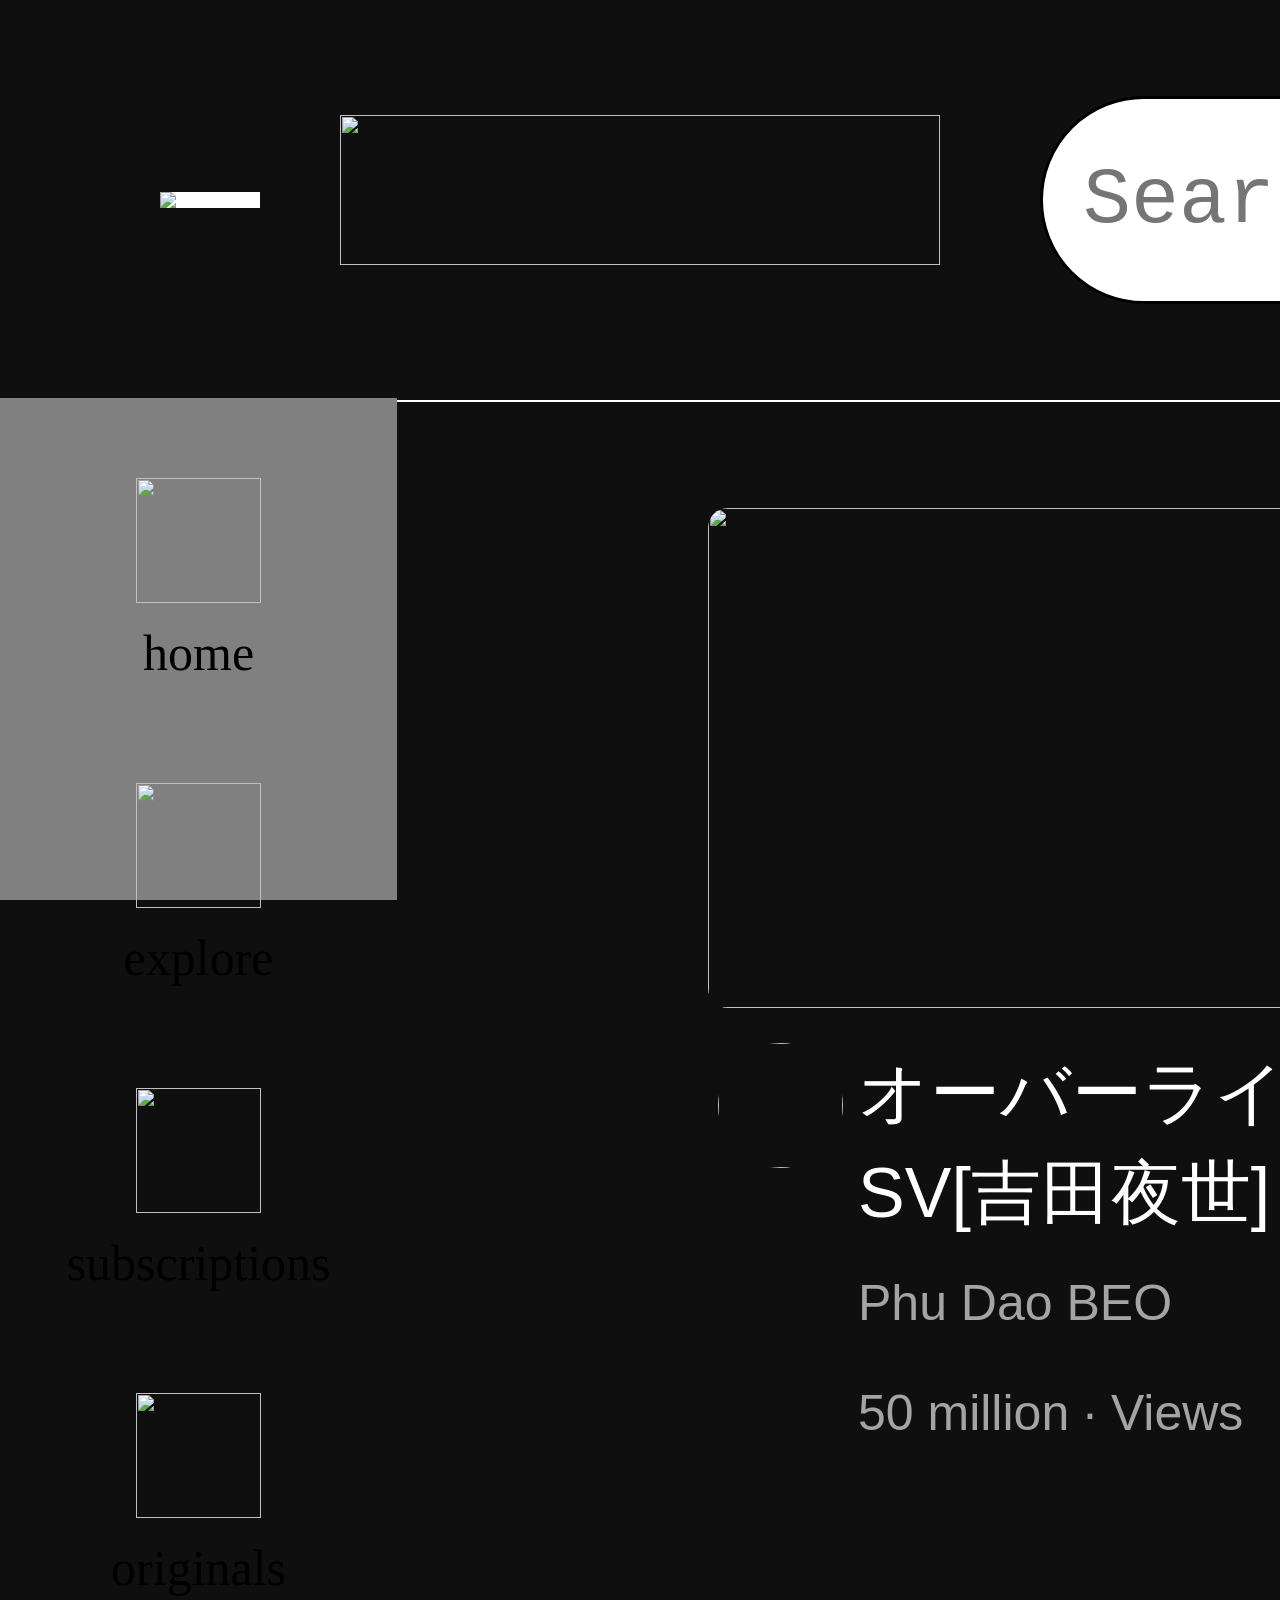
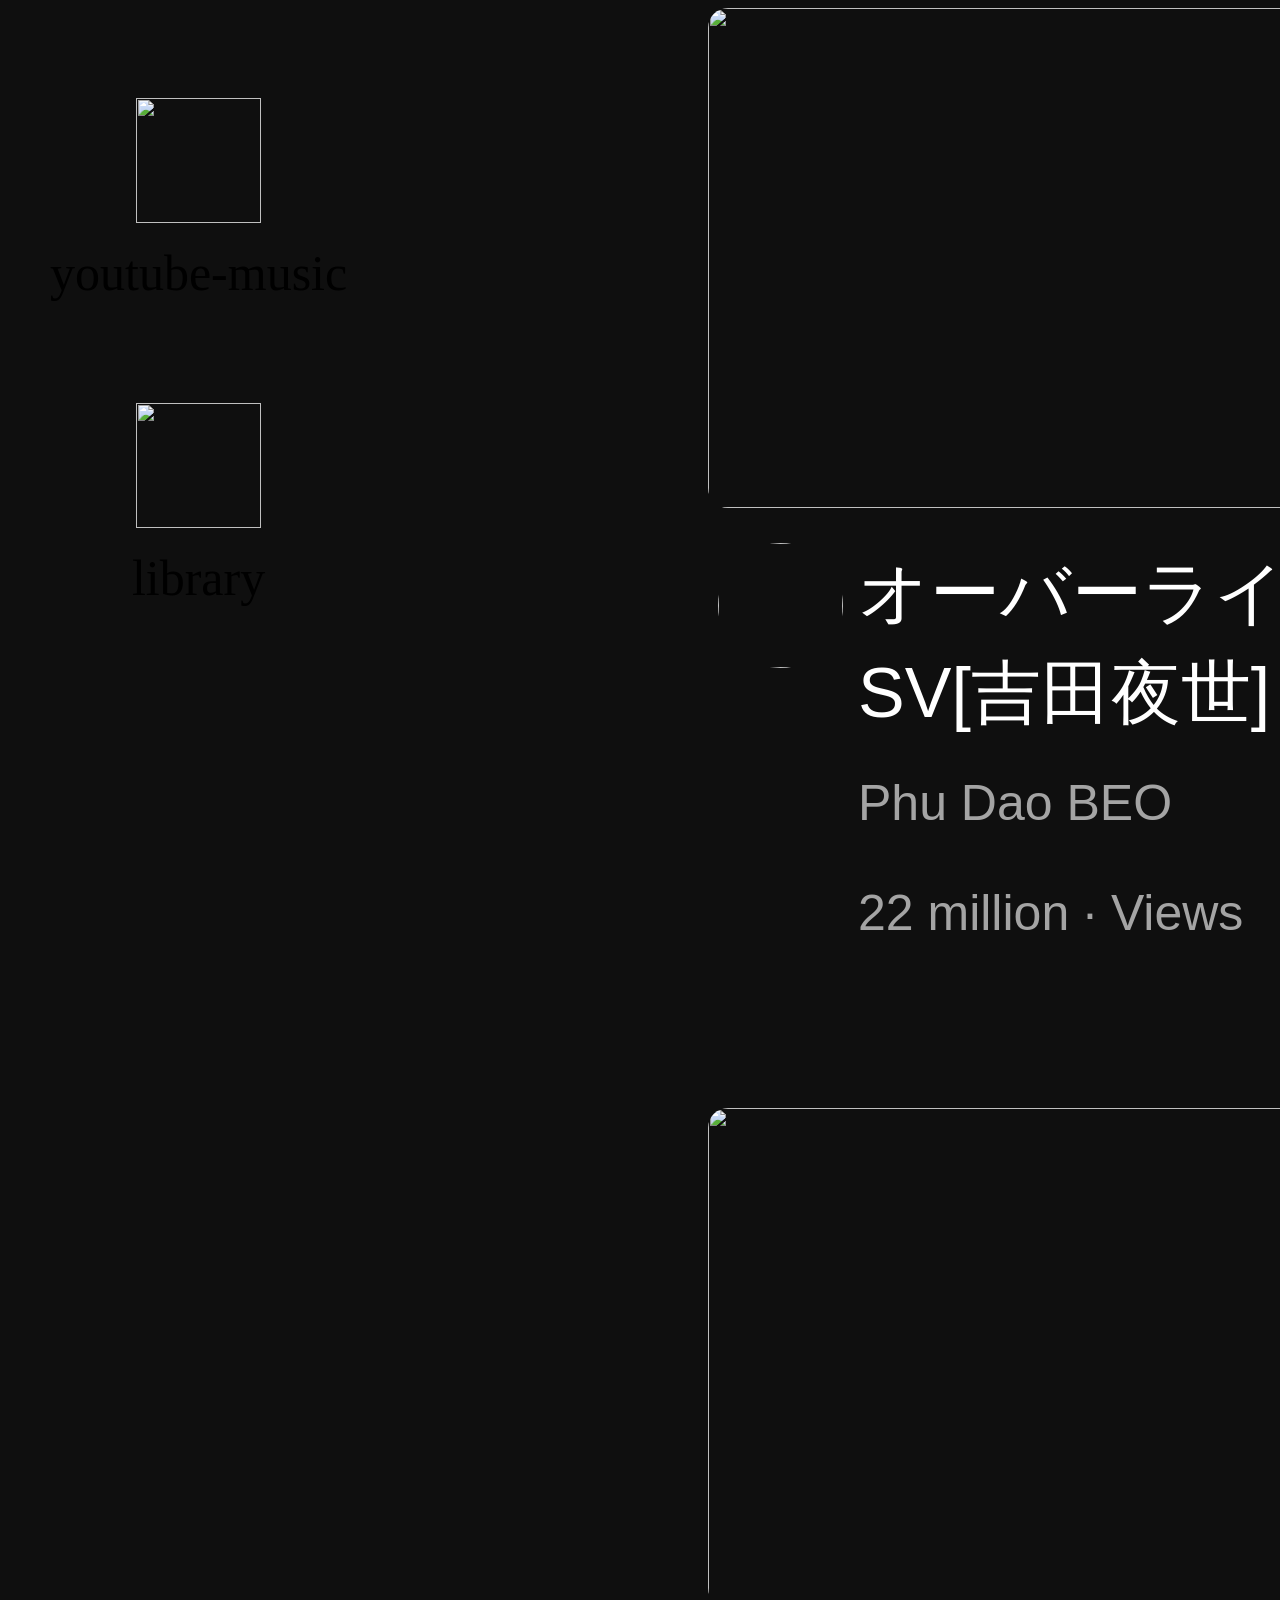
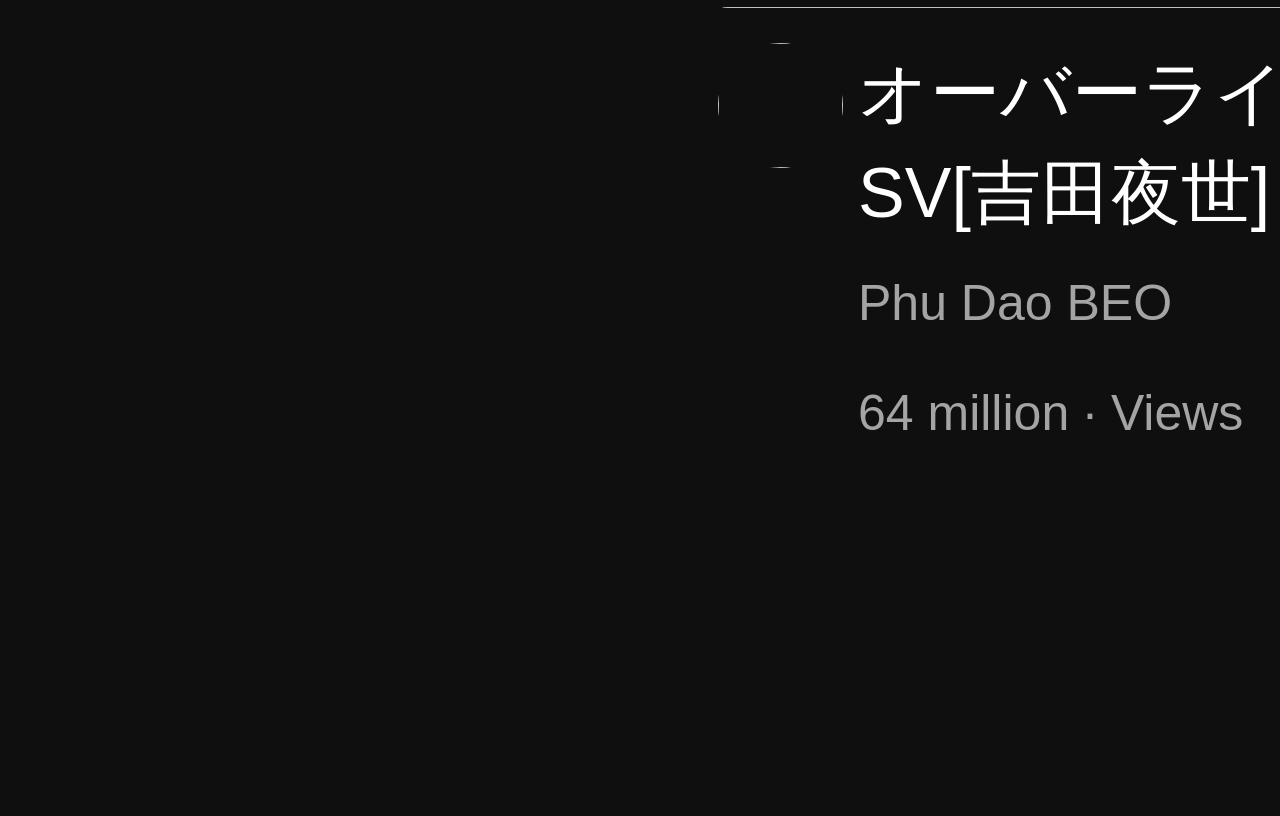
==== index.html @ 8a414e2b "Rename youtube.html to index.html" ====
<!DOCTYPE html>
<html lang="en">
<head>
    <meta charset="UTF-8">
    <meta name="viewport" content="width=device-width, initial-scale=1.0">
    <title>Project Teto</title>
    <link href="video.css" rel="stylesheet">
    <link href="general.css" rel="stylesheet">
    <link href="header.css" rel="stylesheet">
    <link href="sidebar.css" rel="stylesheet">
</head>
    <body>
        <div class="head">
            <div class="head1">
                <img src="/pictures/hamburger-menu.svg" class="head4">
                <img src="/pictures/youtube3.0.png" class="head5">
            </div>
            <div class="head2">
                <div class="head8">
                    <input type="text" placeholder="Search here" class="head6"> 
                </div>
                <button class="head11">
                    <img src="/pictures/search.png" class="head7">
                    <div class="head12">search</div>
                </button>
                <div class="head13">
                    <img src="/pictures/mic.svg" class="head9">
                    <div class="head12">search with your voice</div>
                </div>
            </div>
            <div class="head3">
                <div class="important">
                    <img src="/pictures/upload.svg">
                    <div class="head12">create</div>
                </div>
                <div class="important">
                    <img src="/pictures/youtube-apps.svg"> 
                    <div class="head12">youtube-apps</div>
                </div>
                <div class="important">
                    <img src="/pictures/notifications.svg"> 
                    <div class="head12">notifications</div>
                </div>
                <div class="important">
                    <img src="/pictures/teto1.jpg" class="head10"> 
                </div>
            </div>
        </div>
        <div class="bar">
             <div class="bar1">
                <img src="/pictures/home.svg" class="bar2">
                <p class="bar3">home</p>
            </div>
            <div class="bar1">
                <img src="/pictures/explore.svg" class="bar2">
                <p class="bar3">explore</p>
            </div>
            <div class="bar1">
                <img src="/pictures/subscriptions.svg" class="bar2">
                <p class="bar3">subscriptions</p>
            </div>
            <div class="bar1">
                <img src="/pictures/originals.svg" class="bar2">
                <p class="bar3">originals</p>
            </div>
            <div class="bar1">
                <img src="/pictures/youtube-music.svg" class="bar2">
                <p class="bar3">youtube-music</p>
            </div>
            <div class="bar1">
                <img src="/pictures/library.svg" class="bar2">
                <p class="bar3">library</p>
            </div>
        </div>
        <div class="video-ex">
            <div class="video">
                <div class="video2">
                    <a href="https://www.youtube.com/watch?v=LLjfal8jCYI&pp=ygUNdGV0byBvdmVycmlkZQ%3D%3D">
                        <img src="/pictures/override teto.avif" class="video3">
                    </a>
                </div>
                <div class="video2">
                    <div class="video4">
                        <img src="/pictures/sadlookingguy.jpg" class="video5">
                    </div>
                    <div class="video3">
                        <div class="font2">
                            オーバーライド - 重音テトSV[吉田夜世]
                        </div>
                        <div class="font">
                            Phu Dao BEO
                        </div>
                        <div class="font3">
                            50 million &middot; Views 
                        </div>
                    </div>
                </div>
            </div>
            <div class="video">
                <div class="video2">
                    <a href="https://www.youtube.com/watch?v=1bsd8fFmTAo&pp=ygUIZmxvcCBlcmE%3D">
                        <img src="/pictures/flop era.jpg" class="video3">
                    </a>
                </div>
                <div class="video2">
                    <div class="video4">
                        <img src="/pictures/ePiaeon.jpg" class="video5">
                    </div>
                    <div class="video3">
                        <div class="font2">
                            オーバーライド - 重音テトSV[吉田夜世]
                        </div>
                        <div class="font">
                            Phu Dao BEO
                        </div>
                        <div class="font3">
                            5.1 million &middot; Views 
                        </div>
                    </div>
                </div>
            </div>
            <div class="video">
                <div class="video2">
                    <a href="https://www.youtube.com/watch?v=nlbHqUQghzg&pp=ygULZ3JvdyB1cCBlcmE%3D">
                        <img src="/pictures/glow up teto.avif" class="video3">
                    </a>
                </div>
                <div class="video2">
                    <div class="video4">
                        <img src="/pictures/fatass.jpg" class="video5">
                    </div>
                    <div class="video3">
                        <div class="font2">
                            オーバーライド - 重音テトSV[吉田夜世]
                        </div>
                        <div class="font">
                            Phu Dao BEO
                        </div>
                        <div class="font3">
                            10 million &middot; Views 
                        </div>
                    </div>
                </div>
            </div>
            <div class="video">
                <div class="video2">
                    <img src="/pictures/doctor.avif" class="video3">
                </div>
                <div class="video2">
                    <div class="video4">
                        <img src="/pictures/pic1.jpg" class="video5">
                    </div>
                    <div class="video3">
                        <div class="font2">
                            オーバーライド - 重音テトSV[吉田夜世]
                        </div>
                        <div class="font">
                            Phu Dao BEO
                        </div>
                        <div class="font3">
                            22 million &middot; Views 
                        </div>
                    </div>
                </div>
            </div>
            <div class="video">
                <div class="video2">
                    <img src="/pictures/werid looking teto.avif" class="video3">
                </div>
                <div class="video2">
                    <div class="video4">
                        <img src="/pictures/pic1.jpg" class="video5">
                    </div>
                    <div class="video3">
                        <div class="font2">
                            オーバーライド - 重音テトSV[吉田夜世]
                        </div>
                        <div class="font">
                            Phu Dao BEO
                        </div>
                        <div class="font3">
                            64 million &middot; Views 
                        </div>
                    </div>
                </div>
            </div>
            <div class="video">
                <div class="video2">
                    <img src="/pictures/spining teto.avif" class="video3">
                </div>
                <div class="video2">
                    <div class="video4">
                        <img src="/pictures/teto1.jpg" class="video5">
                    </div>
                    <div class="video3">
                        <div class="font2">
                            オーバーライド - 重音テトSV[吉田夜世]
                        </div>
                        <div class="font">
                            Phu Dao BEO
                        </div>
                        <div class="font3">
                            100 million &middot; Views 
                        </div>
                    </div>
                </div>
            </div>
             <div class="video">
                <div class="video2">
                    <img src="/pictures/werid looking teto.avif" class="video3">
                </div>
                <div class="video2">
                    <div class="video4">
                        <img src="/pictures/pic1.jpg" class="video5">
                    </div>
                    <div class="video3">
                        <div class="font2">
                            オーバーライド - 重音テトSV[吉田夜世]
                        </div>
                        <div class="font">
                            Phu Dao BEO
                        </div>
                        <div class="font3">
                            64 million &middot; Views 
                        </div>
                    </div>
                </div>
            </div>
             <div class="video">
                <div class="video2">
                    <img src="/pictures/werid looking teto.avif" class="video3">
                </div>
                <div class="video2">
                    <div class="video4">
                        <img src="/pictures/pic1.jpg" class="video5">
                    </div>
                    <div class="video3">
                        <div class="font2">
                            オーバーライド - 重音テトSV[吉田夜世]
                        </div>
                        <div class="font">
                            Phu Dao BEO
                        </div>
                        <div class="font3">
                            64 million &middot; Views 
                        </div>
                    </div>
                </div>
            </div>
             <div class="video">
                <div class="video2">
                    <img src="/pictures/werid looking teto.avif" class="video3">
                </div>
                <div class="video2">
                    <div class="video4">
                        <img src="/pictures/pic1.jpg" class="video5">
                    </div>
                    <div class="video3">
                        <div class="font2">
                            オーバーライド - 重音テトSV[吉田夜世]
                        </div>
                        <div class="font">
                            Phu Dao BEO
                        </div>
                        <div class="font3">
                            64 million &middot; Views 
                        </div>
                    </div>
                </div>
            </div>
        </div>
    </body>
</html>
---- video.css ----
.video{
    display: flex;
    flex-direction: column;
}
.video2{
    width: 1000px;
    height: 500px;
    display: flex;
}

.video3{
    flex: 1;
    display: flex;
    flex-direction: column;
    border-radius: 20px;
    width: 1000px;
    height: 500px;
}

.video4{
    width: 150px;
}
.video5{
    height: 125px;
    width: 125px;
    border-radius: 200px;
    margin: 35px 15px 0px 10px;
}

.font{
    font-size: 50px;
    color: rgb(164, 164, 164);
    margin-top: 0px;
    margin-bottom: 10px;
}

.font2{
    margin-bottom: 10px;
    color: white;
    margin-top: 35px;
}

.font3{
    font-size: 50px;
    color: rgb(164, 164, 164);
    margin-top: 0px;
}

.video-ex{
    display: grid;
    grid-template-columns: 1fr 1fr 1fr;
    row-gap: 100px;
    column-gap: 100px;
    padding-left: 700px;
    padding-top: 500px;
    position: static;
}
---- general.css ----
body{
    font-family: Arial;
    font-size: 70px;
    line-height: 100px;
    background-color: #0f0f0f;
    height: 4000px;
}
---- header.css ----
.head{
    height: 400px;
    display: flex;
    align-items: center;
    flex-direction: row;
    border-bottom: white solid 2px;
    justify-content: space-between;
    z-index: 10;
    position: fixed;
    top: 0;
    right: 0;
    left: 0;
    background-color: #0f0f0f;
}

.head1{
    margin-right: 100px;
    display: flex;
    flex-direction: row;
    align-items: center;
    justify-content: center;
}

.head2{
    flex: 1;
    max-width: 2000px;
    display: flex;
    align-items: center;
    flex-direction: row;
}

.head3{
    width: 1200px;
    background-color: rgb(220, 235, 19);
    margin-left: 100px;
    display: flex;
    align-items: center;
    justify-content: space-between;
}

.head4{
    width: 100px;
    margin-left: 160px;
    margin-right:80px;
    background-color: white;
}

.head5{
    width: 600px;
    height: 150px;
    padding-bottom: 20px;
}
.head6{
    height: 200px;
    flex: 1;
    border: solid black 3px;
    border-radius: 150px;
    padding-left: 40px;
    font-size: 80px;
    font-family: monospace;
    min-width: 100px;
}

.head7{
    height: 150px;
    width: 150px;
}
.head8{ 
    display: flex;
    flex: 1;
    align-items: center;
    margin-right: -20px;
}
.head9{
    border-radius: 100px;
    background-color: white;
    width: 180px;
    height: 180px;
    border: solid 1px black;
}
.important{
    height: 200px;
    width: 200px;
    margin-left: 10px;
    position: relative;
    display: flex;
    justify-content: center;
    align-items: center;
}

.head10{
    border-radius: 100px;
    height: 180px;
    width: 180px;
    margin-top: 8px;
    border: solid 1px black;
}

.head11{
    margin-left: -200px;
    height:210px;
    width: 300px;
    background-color: white;
    border-top-right-radius:100px ;
    border-bottom-right-radius:100px ;
    position: relative;
}
.head11:hover .head12, .important:hover .head12, .head13:hover .head12{
    opacity: 1;
}

.head12{
    position: absolute;
    background-color: rgb(255, 255, 255,0.8);
    font-size: 100px;
    bottom: -150px;
    opacity: 0;
    white-space: nowrap;
    pointer-events: none;
    transition: opacity 0.8s;
}

.head13{
     display: flex;
     justify-content: center; 
     margin-left: 30px; 
     position: relative;
}
---- sidebar.css ----
.bar{
    position: fixed;
    top: 398px;
    left: 0;
    bottom: 0;
    background-color: grey;
    z-index: 11;
}
.bar1{
    display: flex;
    align-items: center;
    justify-content: center;
    margin-bottom: 80px;
    flex-direction: column;
    margin-top: 80px;
    padding-right: 50px;
    padding-left: 50px;
    cursor: pointer;
}

.bar1:hover{
    background-color: rgba(0,0,0,0.2);
    opacity: 0.6;
}

.bar2{
    width: 125px;
    height: 125px;
}

.bar3{
    margin-top: 0px;
    margin-bottom: 0px;
    font-family: Georgia, 'Times New Roman', Times, serif;
    font-size: 50px;
}
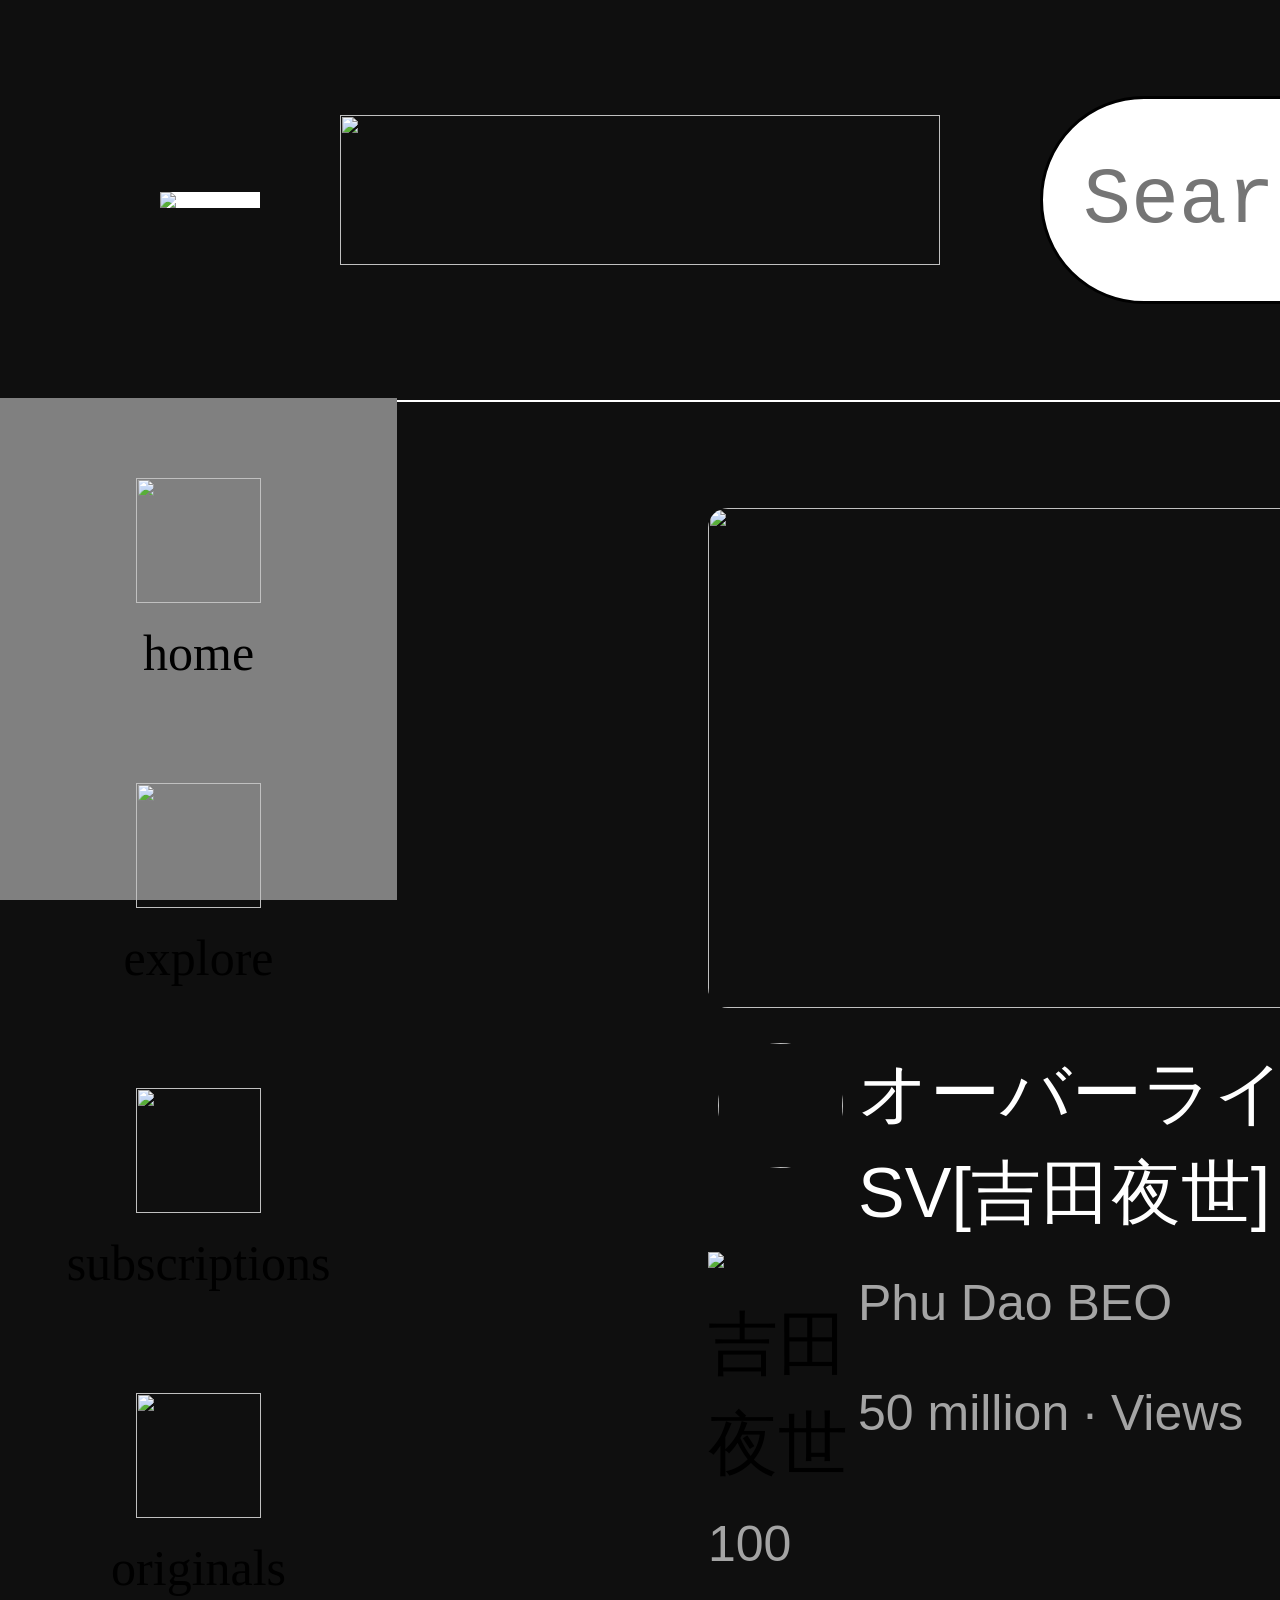
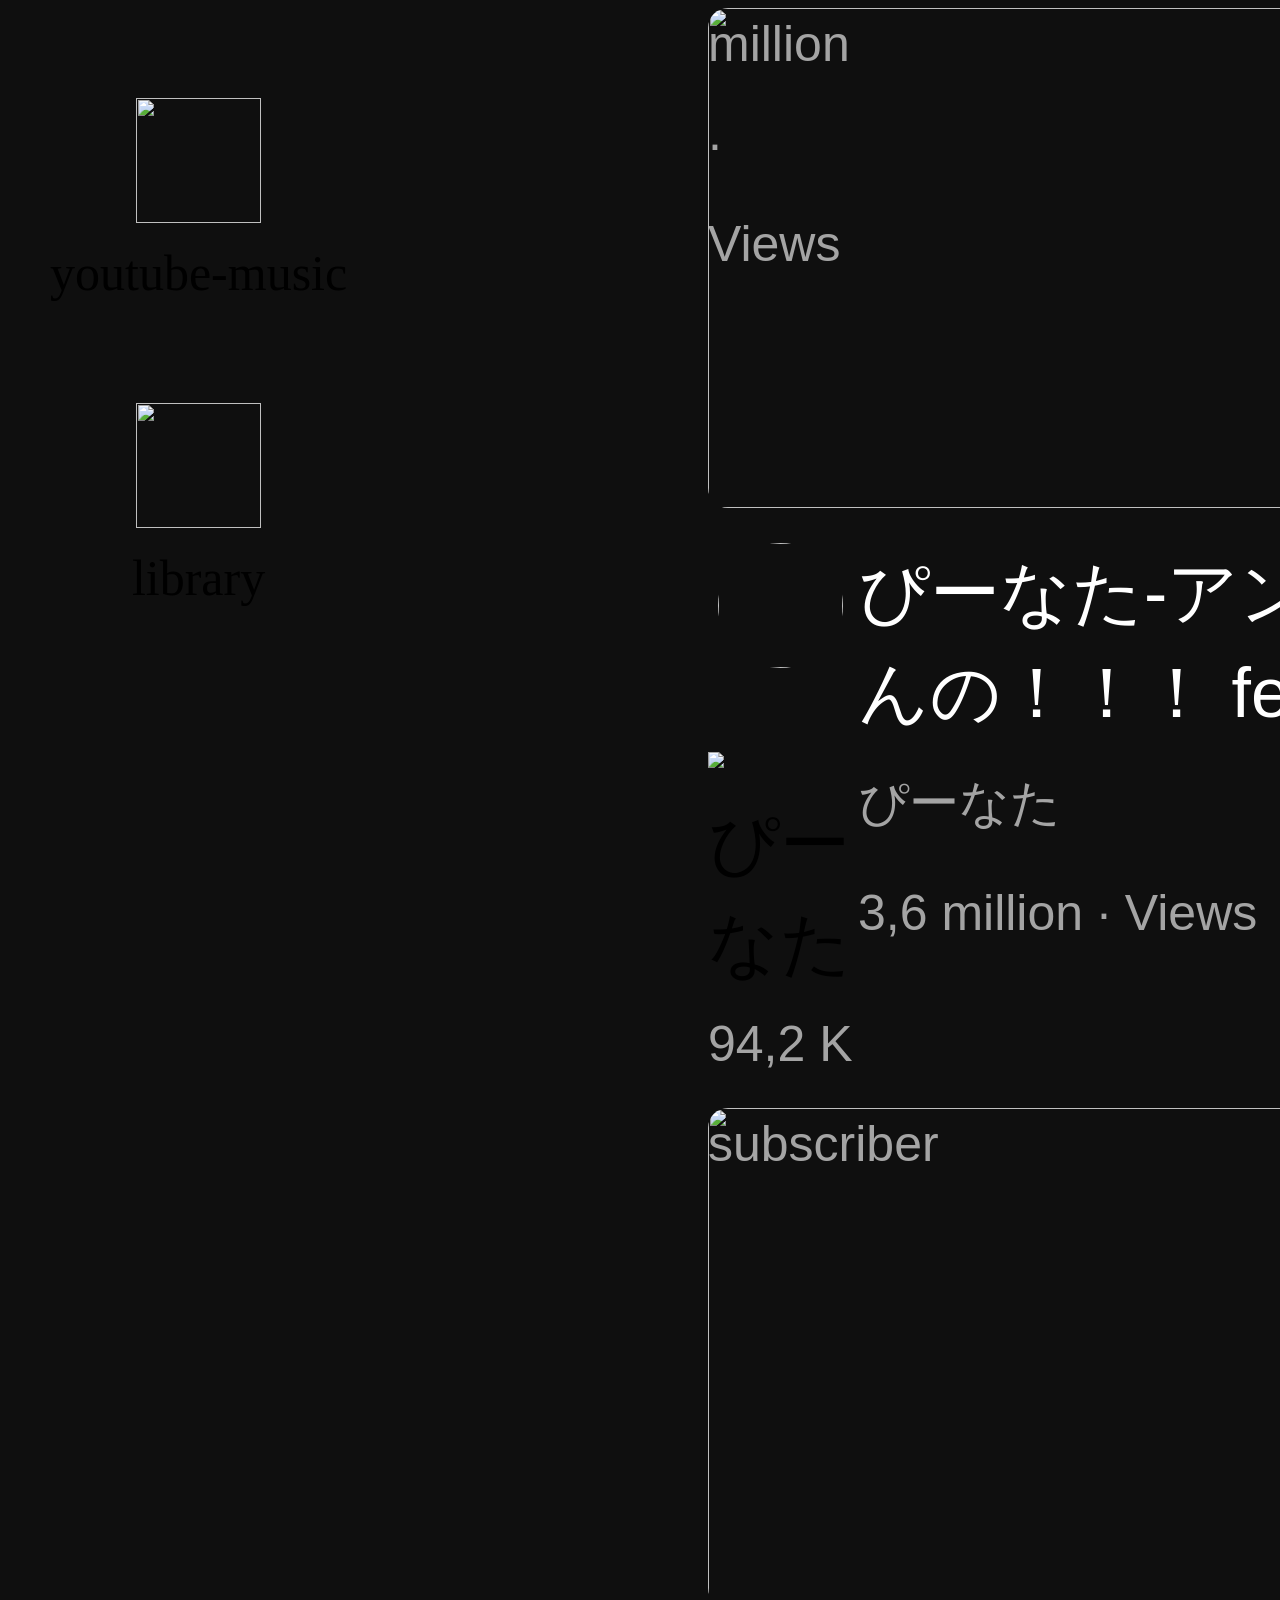
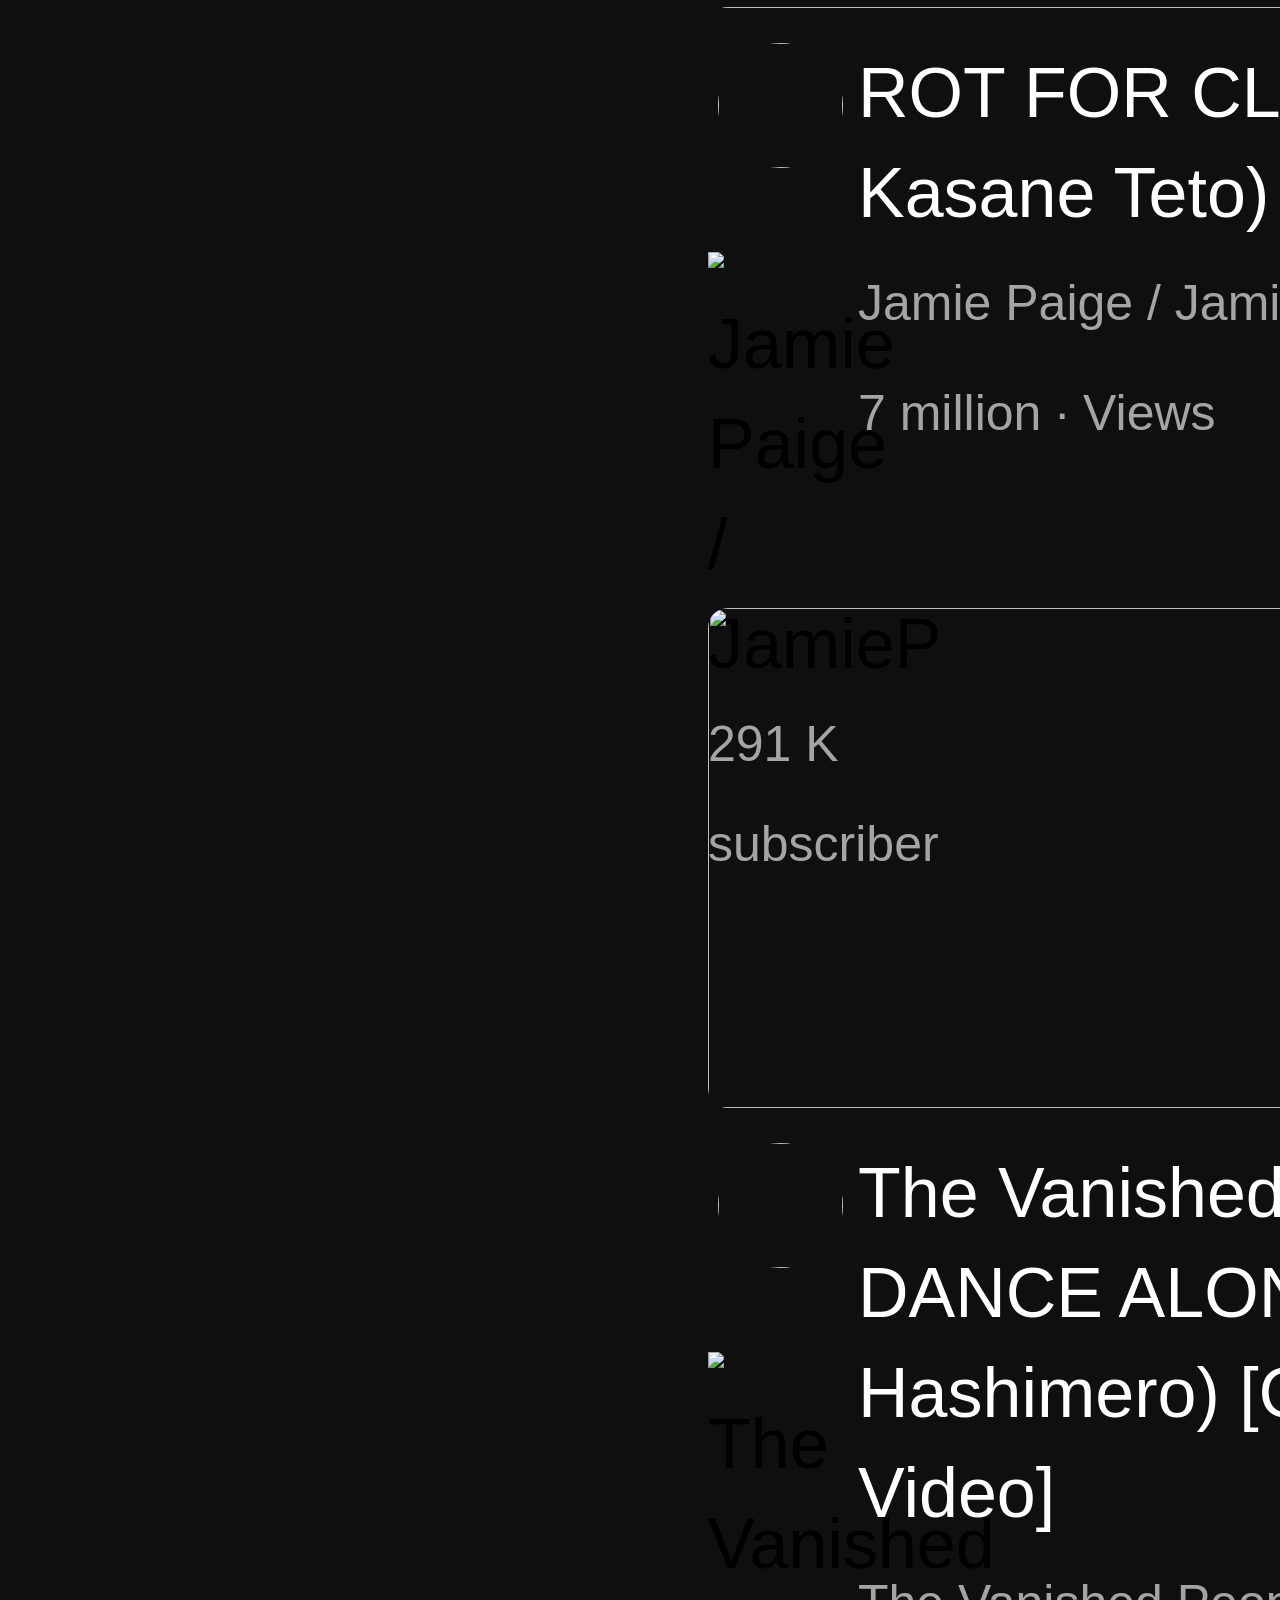
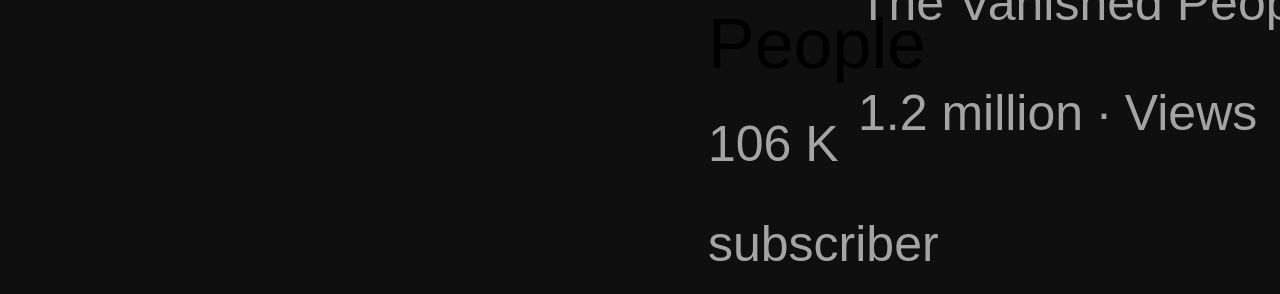
==== commit 844916d5: "Update index.html" ====
--- a/index.html
+++ b/index.html
@@ -10,264 +10,513 @@
     <link href="sidebar.css" rel="stylesheet">
 </head>
     <body>
-        <div class="head">
-            <div class="head1">
-                <img src="/pictures/hamburger-menu.svg" class="head4">
-                <img src="/pictures/youtube3.0.png" class="head5">
-            </div>
-            <div class="head2">
-                <div class="head8">
-                    <input type="text" placeholder="Search here" class="head6"> 
-                </div>
-                <button class="head11">
-                    <img src="/pictures/search.png" class="head7">
-                    <div class="head12">search</div>
-                </button>
-                <div class="head13">
-                    <img src="/pictures/mic.svg" class="head9">
-                    <div class="head12">search with your voice</div>
-                </div>
-            </div>
-            <div class="head3">
-                <div class="important">
-                    <img src="/pictures/upload.svg">
-                    <div class="head12">create</div>
-                </div>
-                <div class="important">
-                    <img src="/pictures/youtube-apps.svg"> 
-                    <div class="head12">youtube-apps</div>
-                </div>
-                <div class="important">
-                    <img src="/pictures/notifications.svg"> 
-                    <div class="head12">notifications</div>
-                </div>
-                <div class="important">
-                    <img src="/pictures/teto1.jpg" class="head10"> 
-                </div>
-            </div>
-        </div>
-        <div class="bar">
-             <div class="bar1">
-                <img src="/pictures/home.svg" class="bar2">
-                <p class="bar3">home</p>
-            </div>
-            <div class="bar1">
-                <img src="/pictures/explore.svg" class="bar2">
-                <p class="bar3">explore</p>
-            </div>
-            <div class="bar1">
-                <img src="/pictures/subscriptions.svg" class="bar2">
-                <p class="bar3">subscriptions</p>
-            </div>
-            <div class="bar1">
-                <img src="/pictures/originals.svg" class="bar2">
-                <p class="bar3">originals</p>
-            </div>
-            <div class="bar1">
-                <img src="/pictures/youtube-music.svg" class="bar2">
-                <p class="bar3">youtube-music</p>
-            </div>
-            <div class="bar1">
-                <img src="/pictures/library.svg" class="bar2">
-                <p class="bar3">library</p>
-            </div>
-        </div>
-        <div class="video-ex">
-            <div class="video">
-                <div class="video2">
-                    <a href="https://www.youtube.com/watch?v=LLjfal8jCYI&pp=ygUNdGV0byBvdmVycmlkZQ%3D%3D">
-                        <img src="/pictures/override teto.avif" class="video3">
-                    </a>
-                </div>
-                <div class="video2">
-                    <div class="video4">
-                        <img src="/pictures/sadlookingguy.jpg" class="video5">
-                    </div>
-                    <div class="video3">
-                        <div class="font2">
-                            オーバーライド - 重音テトSV[吉田夜世]
-                        </div>
-                        <div class="font">
-                            Phu Dao BEO
-                        </div>
-                        <div class="font3">
-                            50 million &middot; Views 
-                        </div>
-                    </div>
-                </div>
-            </div>
-            <div class="video">
-                <div class="video2">
-                    <a href="https://www.youtube.com/watch?v=1bsd8fFmTAo&pp=ygUIZmxvcCBlcmE%3D">
-                        <img src="/pictures/flop era.jpg" class="video3">
-                    </a>
-                </div>
-                <div class="video2">
-                    <div class="video4">
-                        <img src="/pictures/ePiaeon.jpg" class="video5">
-                    </div>
-                    <div class="video3">
-                        <div class="font2">
-                            オーバーライド - 重音テトSV[吉田夜世]
-                        </div>
-                        <div class="font">
-                            Phu Dao BEO
-                        </div>
-                        <div class="font3">
-                            5.1 million &middot; Views 
-                        </div>
-                    </div>
-                </div>
-            </div>
-            <div class="video">
-                <div class="video2">
-                    <a href="https://www.youtube.com/watch?v=nlbHqUQghzg&pp=ygULZ3JvdyB1cCBlcmE%3D">
-                        <img src="/pictures/glow up teto.avif" class="video3">
-                    </a>
-                </div>
-                <div class="video2">
-                    <div class="video4">
-                        <img src="/pictures/fatass.jpg" class="video5">
-                    </div>
-                    <div class="video3">
-                        <div class="font2">
-                            オーバーライド - 重音テトSV[吉田夜世]
-                        </div>
-                        <div class="font">
-                            Phu Dao BEO
-                        </div>
-                        <div class="font3">
-                            10 million &middot; Views 
-                        </div>
-                    </div>
-                </div>
-            </div>
-            <div class="video">
-                <div class="video2">
-                    <img src="/pictures/doctor.avif" class="video3">
-                </div>
-                <div class="video2">
-                    <div class="video4">
-                        <img src="/pictures/pic1.jpg" class="video5">
-                    </div>
-                    <div class="video3">
-                        <div class="font2">
-                            オーバーライド - 重音テトSV[吉田夜世]
-                        </div>
-                        <div class="font">
-                            Phu Dao BEO
-                        </div>
-                        <div class="font3">
-                            22 million &middot; Views 
-                        </div>
-                    </div>
-                </div>
-            </div>
-            <div class="video">
-                <div class="video2">
-                    <img src="/pictures/werid looking teto.avif" class="video3">
-                </div>
-                <div class="video2">
-                    <div class="video4">
-                        <img src="/pictures/pic1.jpg" class="video5">
-                    </div>
-                    <div class="video3">
-                        <div class="font2">
-                            オーバーライド - 重音テトSV[吉田夜世]
-                        </div>
-                        <div class="font">
-                            Phu Dao BEO
-                        </div>
-                        <div class="font3">
-                            64 million &middot; Views 
-                        </div>
-                    </div>
-                </div>
-            </div>
-            <div class="video">
-                <div class="video2">
-                    <img src="/pictures/spining teto.avif" class="video3">
-                </div>
-                <div class="video2">
-                    <div class="video4">
-                        <img src="/pictures/teto1.jpg" class="video5">
-                    </div>
-                    <div class="video3">
-                        <div class="font2">
-                            オーバーライド - 重音テトSV[吉田夜世]
-                        </div>
-                        <div class="font">
-                            Phu Dao BEO
-                        </div>
-                        <div class="font3">
-                            100 million &middot; Views 
-                        </div>
-                    </div>
-                </div>
-            </div>
-             <div class="video">
-                <div class="video2">
-                    <img src="/pictures/werid looking teto.avif" class="video3">
-                </div>
-                <div class="video2">
-                    <div class="video4">
-                        <img src="/pictures/pic1.jpg" class="video5">
-                    </div>
-                    <div class="video3">
-                        <div class="font2">
-                            オーバーライド - 重音テトSV[吉田夜世]
-                        </div>
-                        <div class="font">
-                            Phu Dao BEO
-                        </div>
-                        <div class="font3">
-                            64 million &middot; Views 
-                        </div>
-                    </div>
-                </div>
-            </div>
-             <div class="video">
-                <div class="video2">
-                    <img src="/pictures/werid looking teto.avif" class="video3">
-                </div>
-                <div class="video2">
-                    <div class="video4">
-                        <img src="/pictures/pic1.jpg" class="video5">
-                    </div>
-                    <div class="video3">
-                        <div class="font2">
-                            オーバーライド - 重音テトSV[吉田夜世]
-                        </div>
-                        <div class="font">
-                            Phu Dao BEO
-                        </div>
-                        <div class="font3">
-                            64 million &middot; Views 
-                        </div>
-                    </div>
-                </div>
-            </div>
-             <div class="video">
-                <div class="video2">
-                    <img src="/pictures/werid looking teto.avif" class="video3">
-                </div>
-                <div class="video2">
-                    <div class="video4">
-                        <img src="/pictures/pic1.jpg" class="video5">
-                    </div>
-                    <div class="video3">
-                        <div class="font2">
-                            オーバーライド - 重音テトSV[吉田夜世]
-                        </div>
-                        <div class="font">
-                            Phu Dao BEO
-                        </div>
-                        <div class="font3">
-                            64 million &middot; Views 
-                        </div>
-                    </div>
-                </div>
-            </div>
-        </div>
+ <div class="head">
+    <div class="head1">
+        <img src="/pictures/hamburger-menu.svg" class="head4">
+        <img src="/pictures/youtube3.0.png" class="head5">
+    </div>
+
+    <div class="head2">
+        <div class="head8">
+            <input type="text" placeholder="Search here" class="head6">
+        </div>
+
+        <button class="head11">
+            <img src="/pictures/search.png" class="head7">
+            <div class="head12">search</div>
+        </button>
+
+        <div class="head13">
+            <img src="/pictures/mic.svg" class="head9">
+            <div class="head12">search with your voice</div>
+        </div>
+    </div>
+
+    <div class="head3">
+        <div class="important">
+            <img src="/pictures/upload.svg">
+            <div class="head12">create</div>
+        </div>
+
+        <div class="important">
+            <img src="/pictures/youtube-apps.svg" class="head16">
+            <div class="head12">youtube-apps</div>
+        </div>
+
+        <div class="important">
+                <img src="/pictures/notifications.svg">
+                <div class="head14">
+                    20
+                </div>
+                <div class="head12">notifications</div>
+        </div>
+
+        <div class="important">
+            <img src="/pictures/teto1.jpg" class="head10">
+        </div>
+    </div>
+</div>
+
+<div class="bar">
+    <div class="bar1">
+        <img src="/pictures/home.svg" class="bar2">
+        <p class="bar3">home</p>
+    </div>
+
+    <div class="bar1">
+        <img src="/pictures/explore.svg" class="bar2">
+        <p class="bar3">explore</p>
+    </div>
+
+    <div class="bar1">
+        <img src="/pictures/subscriptions.svg" class="bar2">
+        <p class="bar3">subscriptions</p>
+    </div>
+
+    <div class="bar1">
+        <img src="/pictures/originals.svg" class="bar2">
+        <p class="bar3">originals</p>
+    </div>
+
+    <div class="bar1">
+        <img src="/pictures/youtube-music.svg" class="bar2">
+        <p class="bar3">youtube-music</p>
+    </div>
+
+    <div class="bar1">
+        <img src="/pictures/library.svg" class="bar2">
+        <p class="bar3">library</p>
+    </div>
+</div>
+
+<div class="video-ex">
+
+    <div class="video">
+        <div class="video2">
+            <a href="https://www.youtube.com/watch?v=LLjfal8jCYI&pp=ygUNdGV0byBvdmVycmlkZQ%3D%3D">
+                <img src="/pictures/override teto.avif" class="video3">
+            </a>
+            <div class="time">
+                <div>12:00</div>
+            </div>
+        </div>
+        <div class="video2">
+            <div class="video4">
+                <div class="spe5">
+                    <img src="/pictures/sadlookingguy.jpg" class="video5">
+                    <div class="spe">
+                        <div class="spe3">
+                            <img src="/pictures/sadlookingguy.jpg" class="spe4">
+                        </div>
+                        <div class="spe1">
+                            <div class="spe2">
+                                吉田夜世
+                            </div>
+                            <div class="font3">
+                                100 million &middot; Views
+                            </div>
+                        </div>
+                    </div>
+                </div>
+            </div>
+            <div class="video3">
+                <div class="font2">オーバーライド - 重音テトSV[吉田夜世]</div>
+                <div class="font">Phu Dao BEO</div>
+                <div class="font3">50 million &middot; Views</div>
+            </div>
+        </div>
+    </div>
+
+    <div class="video">
+        <div class="video2">
+            <a href="https://www.youtube.com/watch?v=1bsd8fFmTAo&pp=ygUIZmxvcCBlcmE%3D">
+                <img src="/pictures/flop era.jpg" class="video3">
+            </a>
+            <div class="time">
+                <div>12:00</div>
+            </div>
+        </div>
+        <div class="video2">
+            <div class="video4">
+                <div class="spe5">
+                    <img src="/pictures/ePiaeon.jpg" class="video5">
+                    <div class="spe">
+                        <div class="spe3">
+                            <img src="/pictures/ePiaeon.jpg"class="spe4">
+                        </div>
+                        <div class="spe1">
+                            <div class="spe2">
+                                ePiaeon
+                            </div>
+                            <div class="font3">
+                                41,7 K subscriber
+                            </div>
+                        </div>
+                    </div>
+                </div>
+            </div>
+            <div class="video3">
+                <div class="font2">FLOP ERA / Akita Neru</div>
+                <div class="font">ePiaeon</div>
+                <div class="font3">5.1 million &middot; Views</div>
+            </div>
+        </div>
+    </div>
+
+    <div class="video">
+        <div class="video2">
+            <a href="https://www.youtube.com/watch?v=nlbHqUQghzg&pp=ygULZ3JvdyB1cCBlcmE%3D">
+                <img src="/pictures/glow up teto.avif" class="video3">
+            </a>
+            <div class="time">
+                <div>12:00</div>
+            </div>
+        </div>
+        <div class="video2">
+            <div class="video4">
+                <div class="spe5">
+                    <img src="/pictures/Envy tunes.jpg" class="video5">
+                    <div class="spe">
+                        <div class="spe3">
+                            <img src="/pictures/Envy tunes.jpg"class="spe4">
+                        </div>
+                        <div class="spe1">
+                            <div class="spe2">
+                                EvvyTunes
+                            </div>
+                            <div class="font3">
+                                2,75 K subscriber
+                            </div>
+                        </div>
+                    </div>
+                </div>
+            </div>
+            <div class="video3">
+                <div class="font2">GLOW UP ERA (Ft. Kasane Teto)</div>
+                <div class="font">EvvyTunes</div>
+                <div class="font3">10 million &middot; Views</div>
+            </div>
+        </div>
+    </div>
+
+    <div class="video">
+        <div class="video2">
+            <a href="https://youtu.be/V4elF7---KQ?si=LoqkS0Y6yfAeuU7r">
+                <img src="/pictures/i talk to you bruhh.avif" class="video3">
+            </a>
+            <div class="time">
+                <div>12:00</div>
+            </div>
+        </div>
+        <div class="video2">
+            <div class="video4">
+                <div class="spe5">
+                    <img src="/pictures/utau in the big 2026.jpg" class="video5">
+                    <div class="spe">
+                        <div class="spe3">
+                            <img src="/pictures/utau in the big 2026.jpg" class="spe4">
+                        </div>
+                        <div class="spe1">
+                            <div class="spe2">
+                                ぴーなた
+                            </div>
+                            <div class="font3">
+                                94,2 K subscriber
+                            </div>
+                        </div>
+                    </div>
+                </div>
+            </div>
+            <div class="video3">
+                <div class="font2">ぴーなた-アンタに言ってんの！！！ feat.重音テト</div>
+                <div class="font">ぴーなた</div>
+                <div class="font3">3,6 million &middot; Views</div>
+            </div>
+        </div>
+    </div>
+
+    <div class="video">
+        <div class="video2">
+            <a href="https://youtu.be/HTxwOxFt5d4?si=8m0tNExsz2m3pu0J">
+                <img src="/pictures/werid looking teto.avif" class="video3">
+            </a>
+            <div class="time">
+                <div>12:00</div>
+            </div>
+        </div>
+        <div class="video2">
+            <div class="video4">
+                <div class="spe5">
+                    <img src="/pictures/pic2.jpg" class="video5">
+                    <div class="spe">
+                        <div class="spe3">
+                            <img src="/pictures/pic2.jpg" class="spe4">
+                        </div>
+                        <div class="spe1">
+                            <div class="spe2">
+                                原口沙輔
+                            </div>
+                            <div class="font3">
+                                405 K subscriber
+                            </div>
+                        </div>
+                    </div>
+                </div>
+            </div>
+            <div class="video3">
+                <div class="font2">人マニア - 重音テト</div>
+                <div class="font">原口沙輔</div>
+                <div class="font3">63 million &middot; Views</div>
+            </div>
+        </div>
+    </div>
+
+    <div class="video">
+        <div class="video2">
+            <a href="https://youtu.be/F38EuG2dAyM?si=HDWNrA0SBnT9PTcX">
+                <img src="/pictures/doctor.avif" class="video3">
+            </a>
+            <div class="time">
+                <div>12:00</div>
+            </div>
+        </div>
+        <div class="video2">
+            <div class="video4">
+                <div class="spe5">
+                    <img src="/pictures/pic2.jpg" class="video5">
+                    <div class="spe">
+                        <div class="spe3">
+                            <img src="/pictures/pic2.jpg" class="spe4">
+                        </div>
+                        <div class="spe1">
+                            <div class="spe2">
+                                 原口沙輔
+                            </div>
+                            <div class="font3">
+                                405 K subscriber
+                            </div>
+                        </div>
+                    </div>
+                </div>
+            </div>
+            <div class="video3">
+                <div class="font2">イガク - 重音テト</div>
+                <div class="font"> 原口沙輔</div>
+                <div class="font3">57 million &middot; Views</div>
+            </div>
+        </div>
+    </div>
+
+    <div class="video">
+        <div class="video2">
+            <a href="https://youtu.be/_AjJZEcMdww?si=eQgWMSIcvvnFBQmD">
+                <img src="/pictures/clout.avif" class="video3">
+            </a>
+            <div class="time">
+                <div>12:00</div>
+            </div>
+        </div>
+        <div class="video2">
+            <div class="video4">
+                <div class="spe5">
+                    <img src="/pictures/goattttt.jpg" class="video5">
+                    <div class="spe">
+                        <div class="spe3">
+                            <img src="/pictures/goattttt.jpg" class="spe4">
+                        </div>
+                        <div class="spe1">
+                            <div class="Spe2">
+                                Jamie Paige / JamieP
+                            </div>
+                            <div class="font3">
+                                291 K subscriber
+                            </div>
+                        </div>
+                    </div>
+                </div>
+            </div>
+            <div class="video3">
+                <div class="font2">ROT FOR CLOUT (feat. Kasane Teto)</div>
+                <div class="font">Jamie Paige / JamieP</div>
+                <div class="font3">7 million &middot; Views</div>
+            </div>
+        </div>
+    </div>
+
+    <div class="video">
+        <div class="video2">
+            <a href="https://youtu.be/0iVlSNpq8i8?si=RDqr2cFFOMfbqlYy">
+                <img src="/pictures/im a bird.avif" class="video3">
+            </a>
+            <div class="time">
+                <div>12:00</div>
+            </div>
+        </div>
+        <div class="video2">
+            <div class="video4">
+                <div class="spe5">
+                    <img src="/pictures/goattttt.jpg" class="video5">
+                    <div class="spe">
+                        <div class="spe3">
+                            <img src="/pictures/goattttt.jpg" class="spe4">
+                        </div>
+                        <div class="spe1">
+                            <div class="Spe2">
+                                Jamie Paige / JamieP
+                            </div>
+                            <div class="font3">
+                                291 K subscriber
+                            </div>
+                        </div>
+                    </div>
+                </div>
+            </div>
+            <div class="video3">
+                <div class="font2">BIRDBRAIN (w/ OK Glass) feat. Kasane Teto</div>
+                <div class="font">Jamie Paige / JamieP</div>
+                <div class="font3">27 million &middot; Views</div>
+            </div>
+        </div>
+    </div>
+
+    <div class="video">
+        <div class="video2">
+            <a href="https://youtu.be/Ggi7grqnvB4?si=vsLi_ob1osFVKkQX">
+                <img src="/pictures/holy refresh.avif" class="video3">
+            </a>
+            <div class="time">
+                <div>12:00</div>
+            </div>
+        </div>
+        <div class="video2">
+            <div class="video4">
+                <div class="spe5">
+                    <img src="/pictures/peak.jpg" class="video5">
+                    <div class="spe">
+                        <div class="spe3">
+                            <img src="/pictures/peak.jpg" class="spe4">
+                        </div>
+                        <div class="spe1">
+                            <div class="spe2">
+                                Amy ⭐︎
+                            </div>
+                            <div class="font3">
+                                45,8 subscriber
+                            </div>
+                        </div>
+                    </div>
+                </div>
+            </div>
+            <div class="video3">
+                <div class="font2">Lỡ. - Official Music Video</div>
+                <div class="font">Amy ⭐︎</div>
+                <div class="font3">143 K &middot; Views</div>
+            </div>
+        </div>
+    </div>
+
+    <div class="video">
+        <div class="video2">
+            <a href="https://youtu.be/eI1dS5lntbg?si=nco4EBEPxCOc_uCv">
+                <img src="/pictures/lonley.avif" class="video3">
+            </a>
+            <div class="time">
+                <div>12:00</div>
+            </div>
+        </div>
+        <div class="video2">
+            <div class="video4">
+                <div class="spe5">
+                    <img src="/pictures/vanished.jpg" class="video5">
+                    <div class="spe">
+                        <div class="spe3">
+                            <img src="/pictures/vanished.jpg" class="spe4">
+                        </div>
+                        <div class="spe1">
+                            <div class="Spe2">
+                                The Vanished People
+                            </div>
+                            <div class="font3">
+                                106 K subscriber
+                            </div>
+                        </div>
+                    </div>
+                </div>
+            </div>
+            <div class="video3">
+                <div class="font2">The Vanished People - DANCE ALONE (feat. Hashimero) [Official Lyric Video]</div>
+                <div class="font">The Vanished People</div>
+                <div class="font3">1.2 million &middot; Views</div>
+            </div>
+        </div>
+    </div>
+
+    <div class="video">
+        <div class="video2">
+            <a href="https://www.youtube.com/watch?v=LLjfal8jCYI&pp=ygUNdGV0byBvdmVycmlkZQ%3D%3D">
+                <img src="/pictures/override teto.avif" class="video3">
+            </a>
+        </div>
+        <div class="video2">
+            <div class="video4">
+                <div class="spe5">
+                    <img src="/pictures/sadlookingguy.jpg" class="video5">
+                    <div class="spe">
+                        <div class="spe3">
+                            <img src="/pictures/sadlookingguy.jpg" class="spe4">
+                        </div>
+                        <div class="spe1">
+                            <div class="spe2">
+                                吉田夜世
+                            </div>
+                            <div class="font3">
+                                100 subscriber
+                            </div>
+                        </div>
+                    </div>
+                </div>
+            </div>
+            <div class="video3">
+                <div class="font2">オーバーライド - 重音テトSV[吉田夜世]</div>
+                <div class="font">Phu Dao BEO</div>
+                <div class="font3">50 million &middot; Views</div>
+            </div>
+        </div>
+    </div>
+
+    <div class="video">
+        <div class="video2">
+            <a href="https://www.youtube.com/watch?v=LLjfal8jCYI&pp=ygUNdGV0byBvdmVycmlkZQ%3D%3D">
+                <img src="/pictures/override teto.avif" class="video3">
+            </a>
+        </div>
+        <div class="video2">
+            <div class="video4">
+                <div class="spe5">
+                    <img src="/pictures/sadlookingguy.jpg" class="video5">
+                    <div class="spe">
+                        <div class="spe3">
+                            <img src="/pictures/sadlookingguy.jpg" class="spe4">
+                        </div>
+                        <div class="spe1">
+                            <div class="spe2">
+                                吉田夜世
+                            </div>
+                            <div class="font3">
+                                100 subscriber
+                            </div>
+                        </div>
+                    </div>
+                </div>
+            </div>
+            <div class="video3">
+                <div class="font2">オーバーライド - 重音テトSV[吉田夜世]</div>
+                <div class="font">Phu Dao BEO</div>
+                <div class="font3">50 million &middot; Views</div>
+            </div>
+        </div>
+    </div>
+</div>
+
     </body>
 </html>
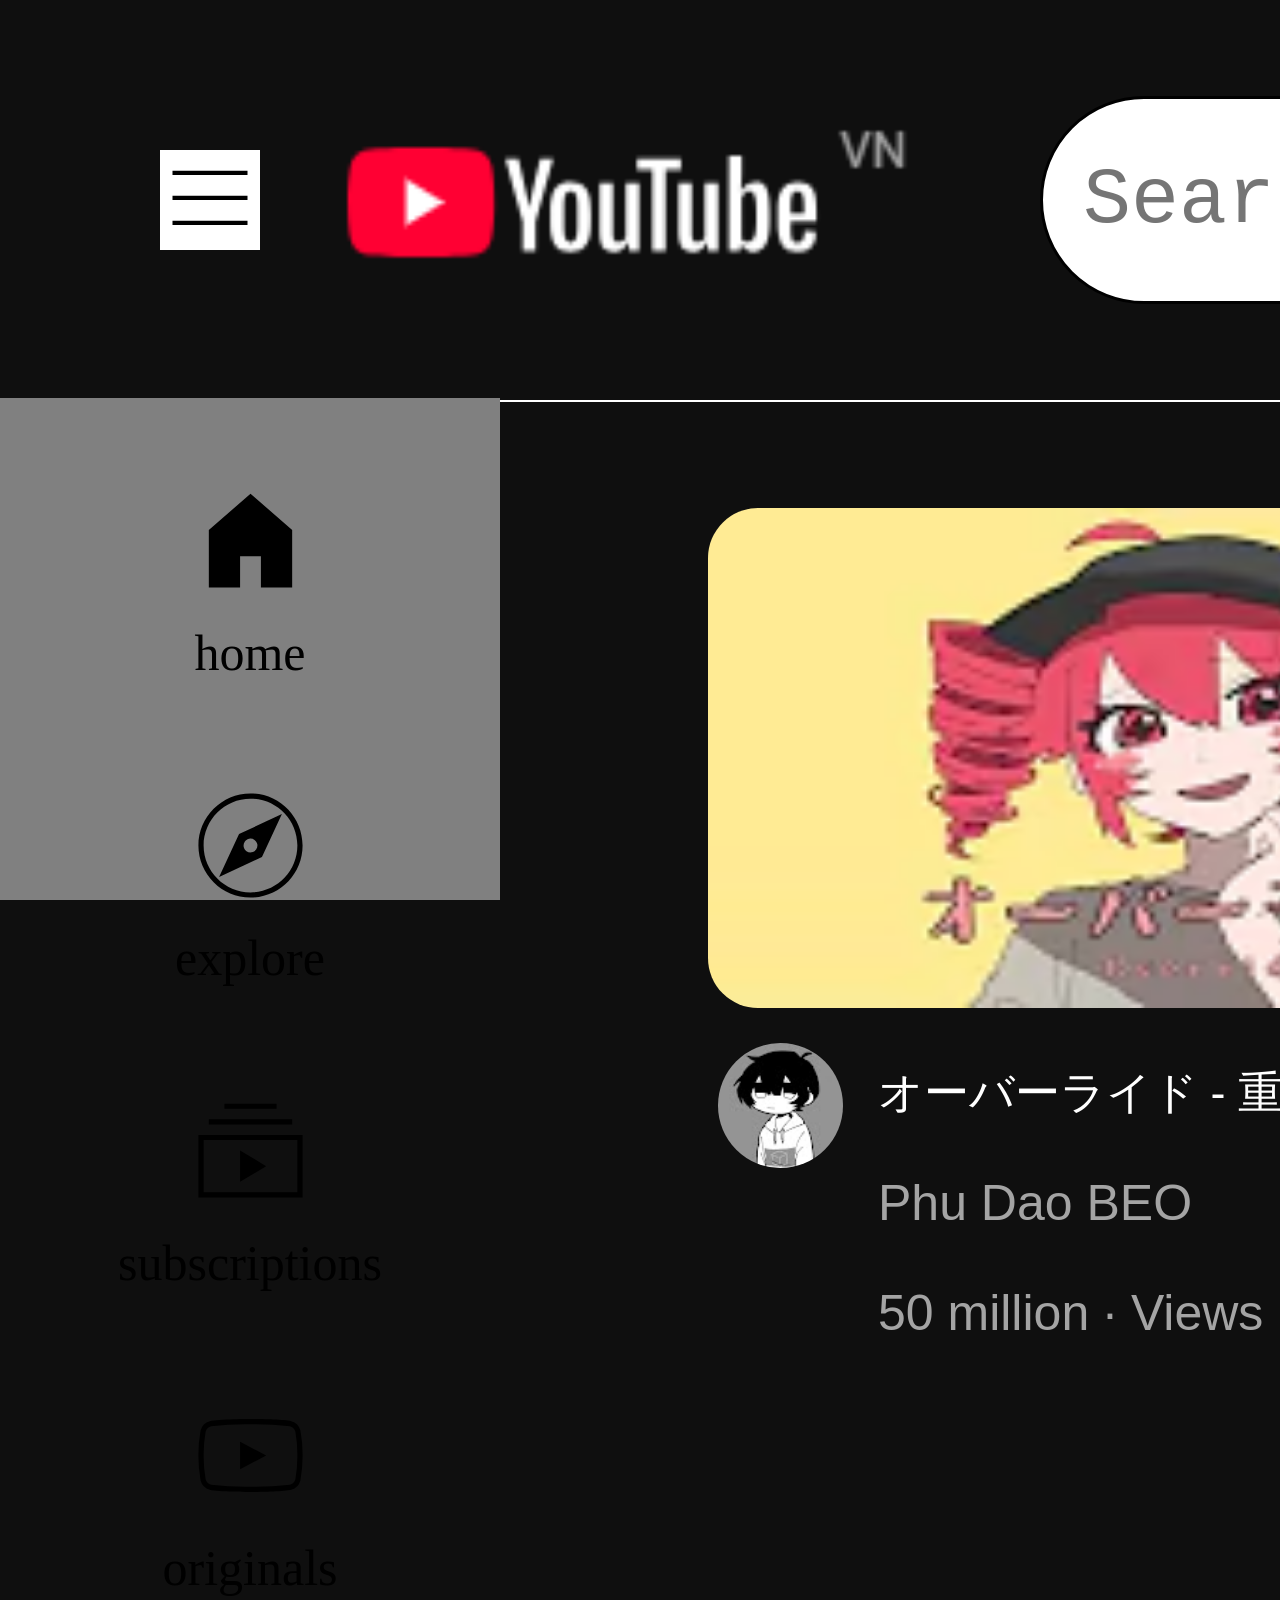
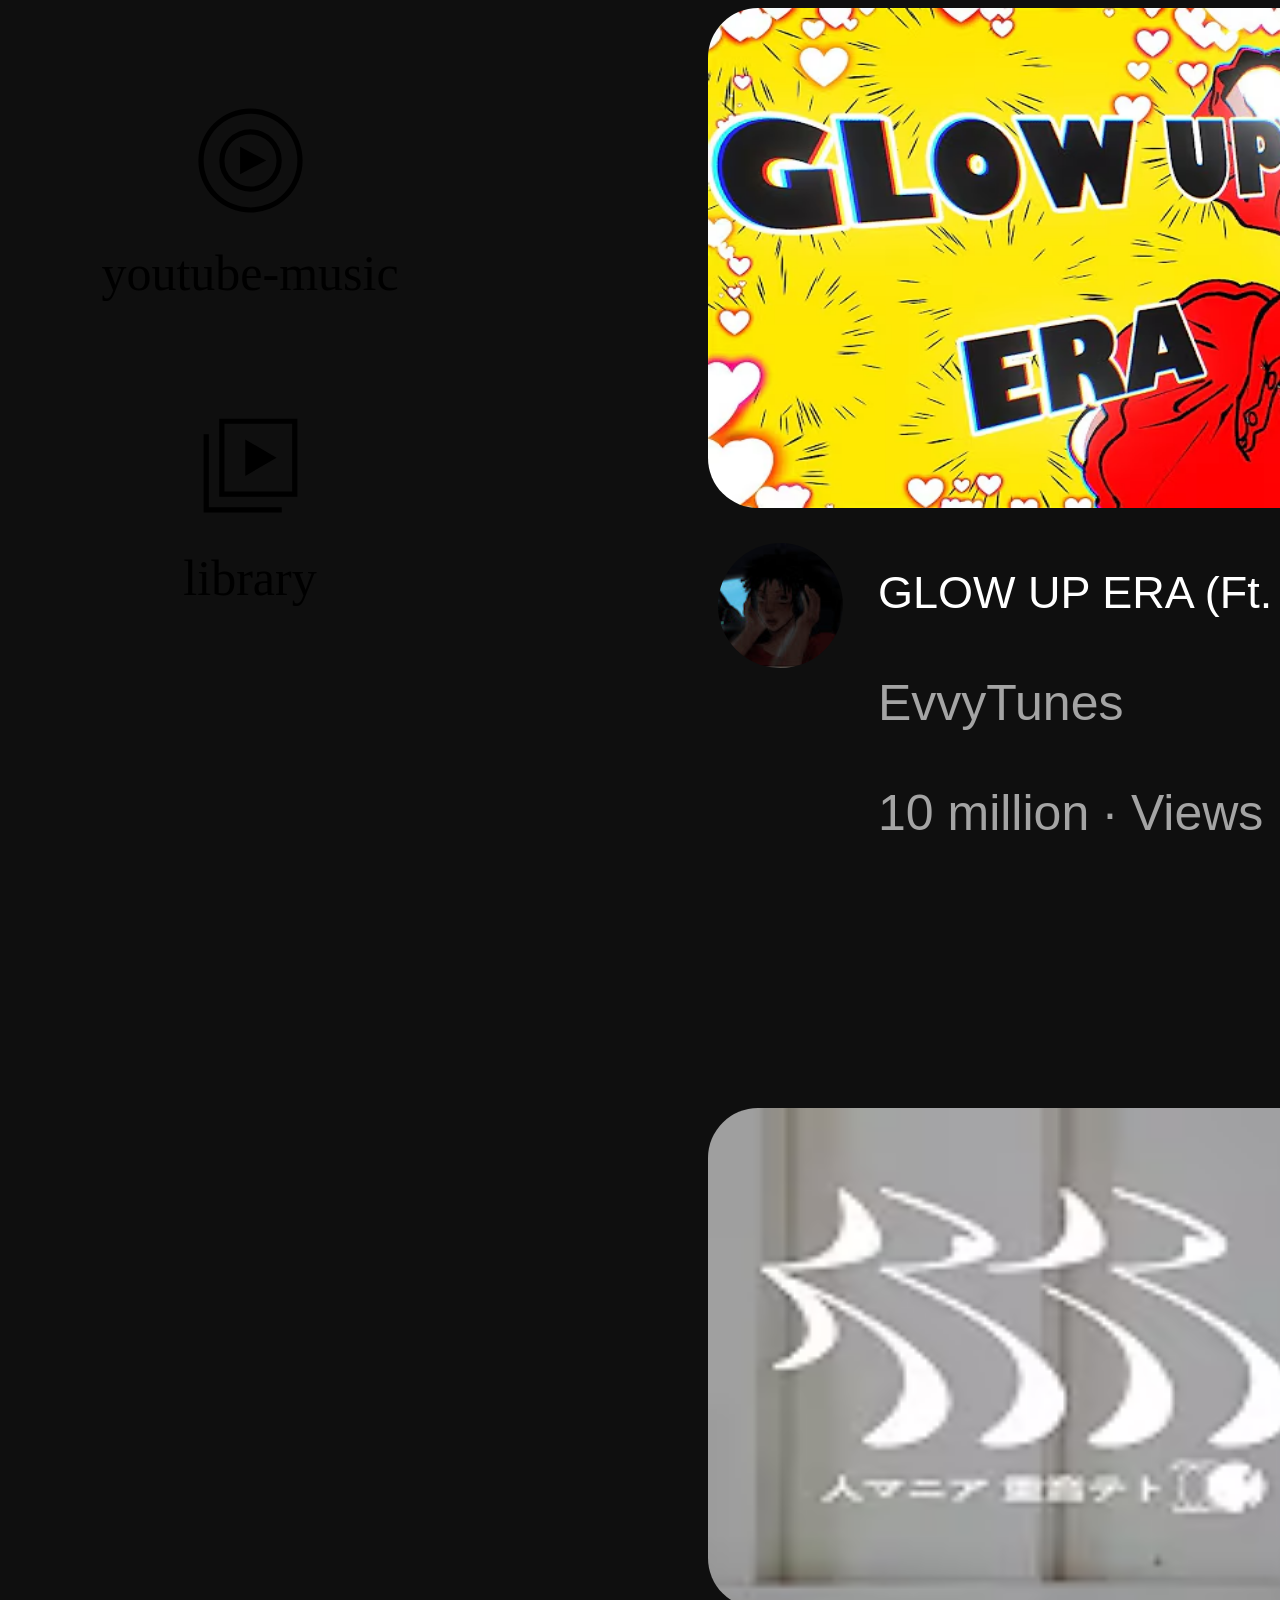
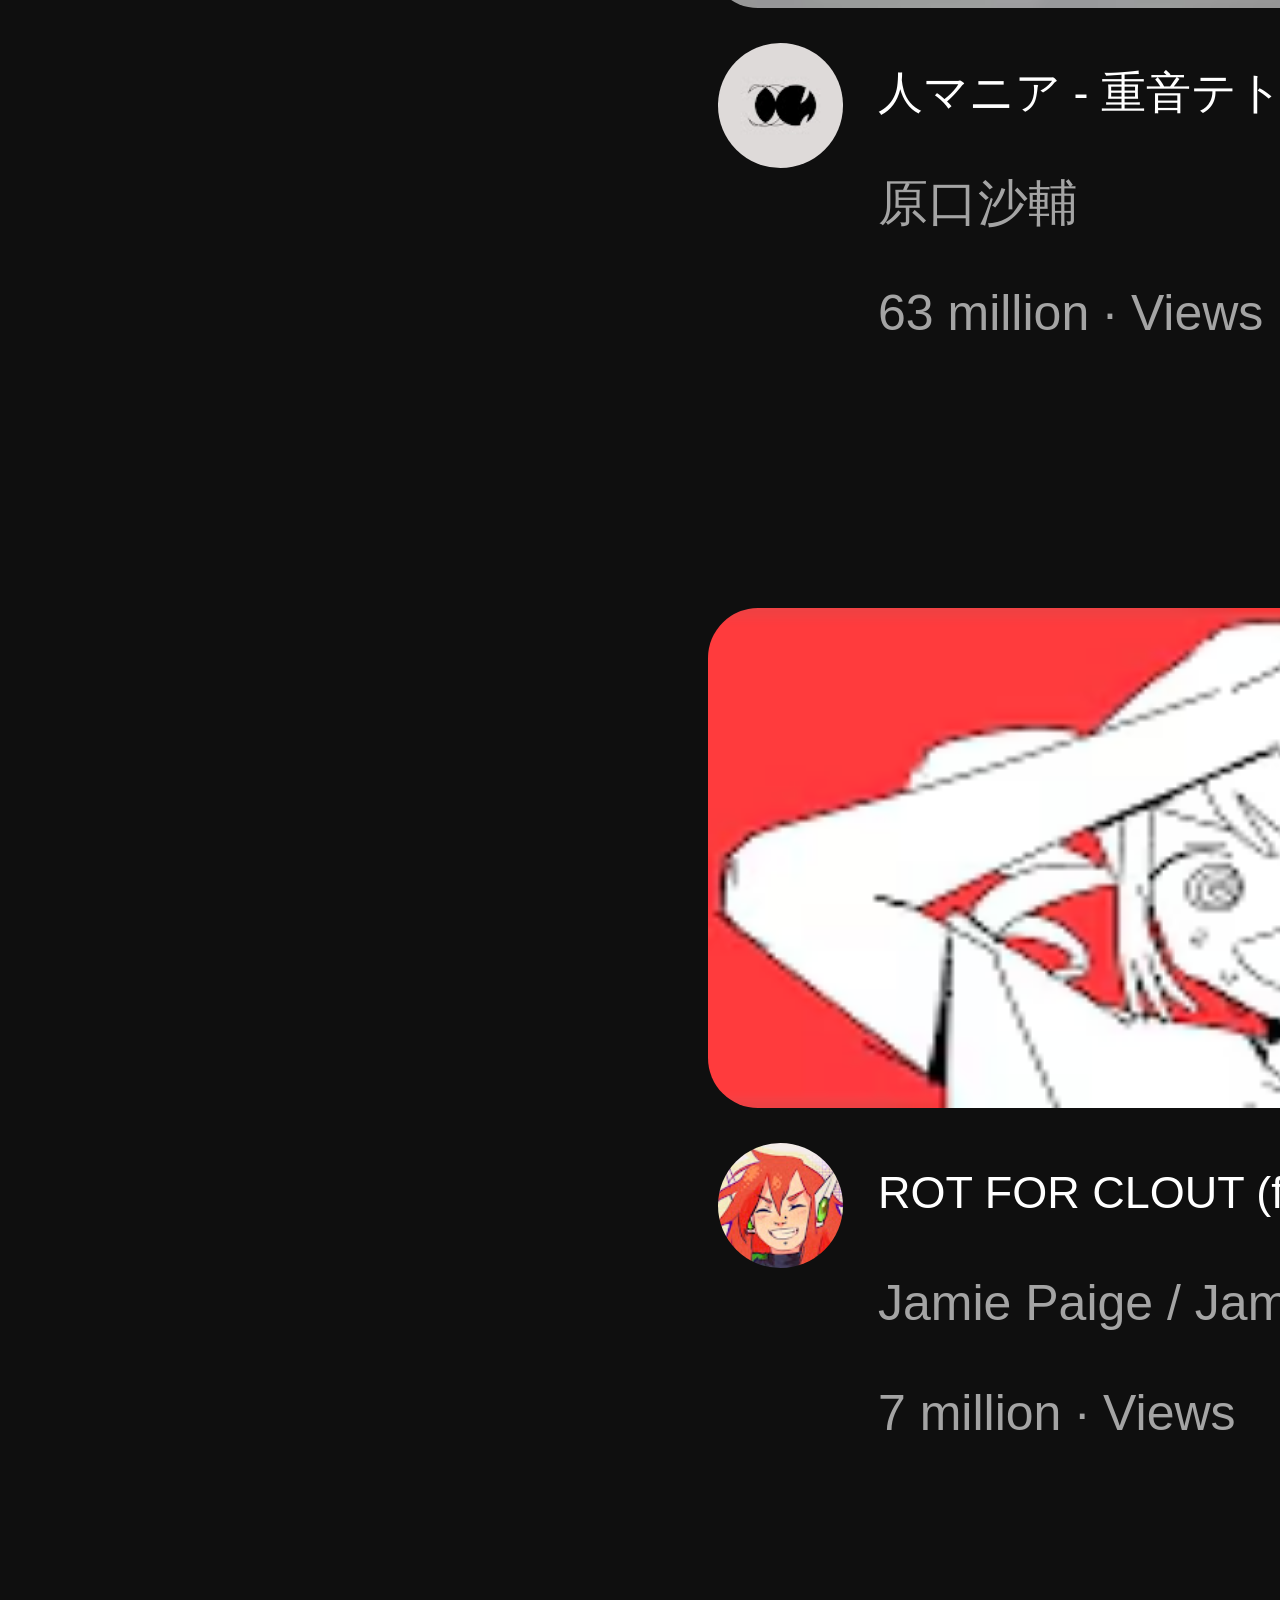
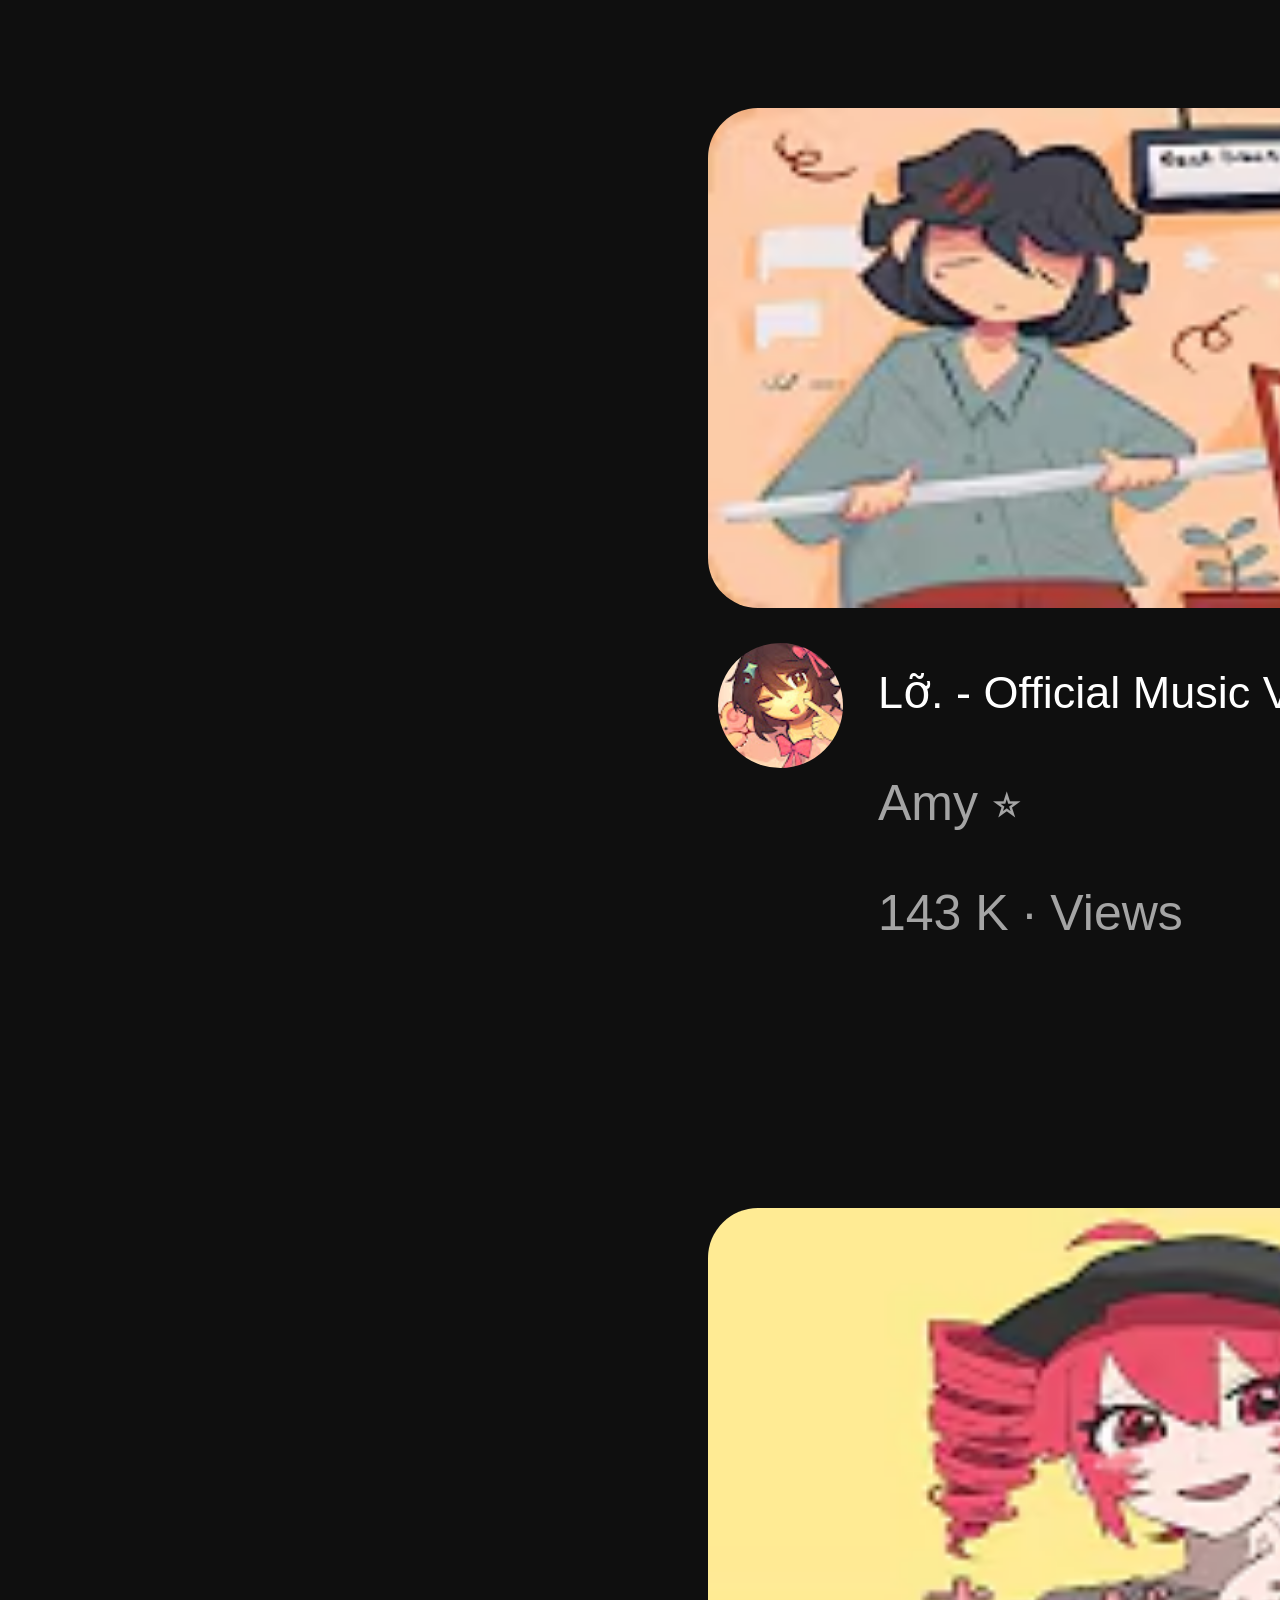
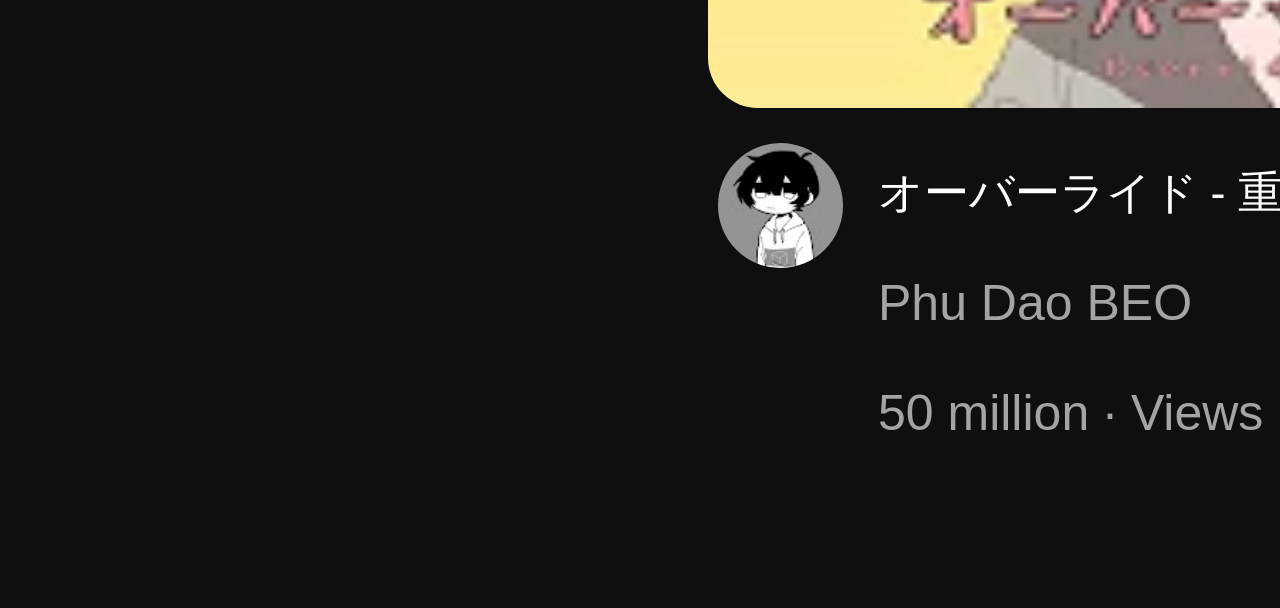
==== commit 132075cc: "Update index.html" ====
--- a/index.html
+++ b/index.html
@@ -12,8 +12,8 @@
     <body>
  <div class="head">
     <div class="head1">
-        <img src="/pictures/hamburger-menu.svg" class="head4">
-        <img src="/pictures/youtube3.0.png" class="head5">
+        <img src="pictures/hamburger-menu.svg" class="head4">
+        <img src="pictures/youtube3.0.png" class="head5">
     </div>
 
     <div class="head2">
@@ -22,29 +22,29 @@
         </div>
 
         <button class="head11">
-            <img src="/pictures/search.png" class="head7">
+            <img src="pictures/search.png" class="head7">
             <div class="head12">search</div>
         </button>
 
         <div class="head13">
-            <img src="/pictures/mic.svg" class="head9">
+            <img src="pictures/mic.svg" class="head9">
             <div class="head12">search with your voice</div>
         </div>
     </div>
 
     <div class="head3">
         <div class="important">
-            <img src="/pictures/upload.svg">
+            <img src="pictures/upload.svg">
             <div class="head12">create</div>
         </div>
 
         <div class="important">
-            <img src="/pictures/youtube-apps.svg" class="head16">
+            <img src="pictures/youtube-apps.svg" class="head16">
             <div class="head12">youtube-apps</div>
         </div>
 
         <div class="important">
-                <img src="/pictures/notifications.svg">
+                <img src="pictures/notifications.svg">
                 <div class="head14">
                     20
                 </div>
@@ -52,39 +52,39 @@
         </div>
 
         <div class="important">
-            <img src="/pictures/teto1.jpg" class="head10">
+            <img src="pictures/teto1.jpg" class="head10">
         </div>
     </div>
 </div>
 
 <div class="bar">
     <div class="bar1">
-        <img src="/pictures/home.svg" class="bar2">
+        <img src="pictures/home.svg" class="bar2">
         <p class="bar3">home</p>
     </div>
 
     <div class="bar1">
-        <img src="/pictures/explore.svg" class="bar2">
+        <img src="pictures/explore.svg" class="bar2">
         <p class="bar3">explore</p>
     </div>
 
     <div class="bar1">
-        <img src="/pictures/subscriptions.svg" class="bar2">
+        <img src="pictures/subscriptions.svg" class="bar2">
         <p class="bar3">subscriptions</p>
     </div>
 
     <div class="bar1">
-        <img src="/pictures/originals.svg" class="bar2">
+        <img src="pictures/originals.svg" class="bar2">
         <p class="bar3">originals</p>
     </div>
 
     <div class="bar1">
-        <img src="/pictures/youtube-music.svg" class="bar2">
+        <img src="pictures/youtube-music.svg" class="bar2">
         <p class="bar3">youtube-music</p>
     </div>
 
     <div class="bar1">
-        <img src="/pictures/library.svg" class="bar2">
+        <img src="pictures/library.svg" class="bar2">
         <p class="bar3">library</p>
     </div>
 </div>
@@ -94,19 +94,19 @@
     <div class="video">
         <div class="video2">
             <a href="https://www.youtube.com/watch?v=LLjfal8jCYI&pp=ygUNdGV0byBvdmVycmlkZQ%3D%3D">
-                <img src="/pictures/override teto.avif" class="video3">
-            </a>
-            <div class="time">
-                <div>12:00</div>
-            </div>
-        </div>
-        <div class="video2">
-            <div class="video4">
-                <div class="spe5">
-                    <img src="/pictures/sadlookingguy.jpg" class="video5">
-                    <div class="spe">
-                        <div class="spe3">
-                            <img src="/pictures/sadlookingguy.jpg" class="spe4">
+                <img src="pictures/override teto.avif" class="video3">
+            </a>
+            <div class="time">
+                <div>12:00</div>
+            </div>
+        </div>
+        <div class="video2">
+            <div class="video4">
+                <div class="spe5">
+                    <img src="pictures/sadlookingguy.jpg" class="video5">
+                    <div class="spe">
+                        <div class="spe3">
+                            <img src="pictures/sadlookingguy.jpg" class="spe4">
                         </div>
                         <div class="spe1">
                             <div class="spe2">
@@ -130,19 +130,19 @@
     <div class="video">
         <div class="video2">
             <a href="https://www.youtube.com/watch?v=1bsd8fFmTAo&pp=ygUIZmxvcCBlcmE%3D">
-                <img src="/pictures/flop era.jpg" class="video3">
-            </a>
-            <div class="time">
-                <div>12:00</div>
-            </div>
-        </div>
-        <div class="video2">
-            <div class="video4">
-                <div class="spe5">
-                    <img src="/pictures/ePiaeon.jpg" class="video5">
-                    <div class="spe">
-                        <div class="spe3">
-                            <img src="/pictures/ePiaeon.jpg"class="spe4">
+                <img src="pictures/flop era.jpg" class="video3">
+            </a>
+            <div class="time">
+                <div>12:00</div>
+            </div>
+        </div>
+        <div class="video2">
+            <div class="video4">
+                <div class="spe5">
+                    <img src="pictures/ePiaeon.jpg" class="video5">
+                    <div class="spe">
+                        <div class="spe3">
+                            <img src="pictures/ePiaeon.jpg"class="spe4">
                         </div>
                         <div class="spe1">
                             <div class="spe2">
@@ -166,19 +166,19 @@
     <div class="video">
         <div class="video2">
             <a href="https://www.youtube.com/watch?v=nlbHqUQghzg&pp=ygULZ3JvdyB1cCBlcmE%3D">
-                <img src="/pictures/glow up teto.avif" class="video3">
-            </a>
-            <div class="time">
-                <div>12:00</div>
-            </div>
-        </div>
-        <div class="video2">
-            <div class="video4">
-                <div class="spe5">
-                    <img src="/pictures/Envy tunes.jpg" class="video5">
-                    <div class="spe">
-                        <div class="spe3">
-                            <img src="/pictures/Envy tunes.jpg"class="spe4">
+                <img src="pictures/glow up teto.avif" class="video3">
+            </a>
+            <div class="time">
+                <div>12:00</div>
+            </div>
+        </div>
+        <div class="video2">
+            <div class="video4">
+                <div class="spe5">
+                    <img src="pictures/Envy tunes.jpg" class="video5">
+                    <div class="spe">
+                        <div class="spe3">
+                            <img src="pictures/Envy tunes.jpg"class="spe4">
                         </div>
                         <div class="spe1">
                             <div class="spe2">
@@ -202,19 +202,19 @@
     <div class="video">
         <div class="video2">
             <a href="https://youtu.be/V4elF7---KQ?si=LoqkS0Y6yfAeuU7r">
-                <img src="/pictures/i talk to you bruhh.avif" class="video3">
-            </a>
-            <div class="time">
-                <div>12:00</div>
-            </div>
-        </div>
-        <div class="video2">
-            <div class="video4">
-                <div class="spe5">
-                    <img src="/pictures/utau in the big 2026.jpg" class="video5">
-                    <div class="spe">
-                        <div class="spe3">
-                            <img src="/pictures/utau in the big 2026.jpg" class="spe4">
+                <img src="pictures/i talk to you bruhh.avif" class="video3">
+            </a>
+            <div class="time">
+                <div>12:00</div>
+            </div>
+        </div>
+        <div class="video2">
+            <div class="video4">
+                <div class="spe5">
+                    <img src="pictures/utau in the big 2026.jpg" class="video5">
+                    <div class="spe">
+                        <div class="spe3">
+                            <img src="pictures/utau in the big 2026.jpg" class="spe4">
                         </div>
                         <div class="spe1">
                             <div class="spe2">
@@ -238,19 +238,19 @@
     <div class="video">
         <div class="video2">
             <a href="https://youtu.be/HTxwOxFt5d4?si=8m0tNExsz2m3pu0J">
-                <img src="/pictures/werid looking teto.avif" class="video3">
-            </a>
-            <div class="time">
-                <div>12:00</div>
-            </div>
-        </div>
-        <div class="video2">
-            <div class="video4">
-                <div class="spe5">
-                    <img src="/pictures/pic2.jpg" class="video5">
-                    <div class="spe">
-                        <div class="spe3">
-                            <img src="/pictures/pic2.jpg" class="spe4">
+                <img src="pictures/werid looking teto.avif" class="video3">
+            </a>
+            <div class="time">
+                <div>12:00</div>
+            </div>
+        </div>
+        <div class="video2">
+            <div class="video4">
+                <div class="spe5">
+                    <img src="pictures/pic2.jpg" class="video5">
+                    <div class="spe">
+                        <div class="spe3">
+                            <img src="pictures/pic2.jpg" class="spe4">
                         </div>
                         <div class="spe1">
                             <div class="spe2">
@@ -274,19 +274,19 @@
     <div class="video">
         <div class="video2">
             <a href="https://youtu.be/F38EuG2dAyM?si=HDWNrA0SBnT9PTcX">
-                <img src="/pictures/doctor.avif" class="video3">
-            </a>
-            <div class="time">
-                <div>12:00</div>
-            </div>
-        </div>
-        <div class="video2">
-            <div class="video4">
-                <div class="spe5">
-                    <img src="/pictures/pic2.jpg" class="video5">
-                    <div class="spe">
-                        <div class="spe3">
-                            <img src="/pictures/pic2.jpg" class="spe4">
+                <img src="pictures/doctor.avif" class="video3">
+            </a>
+            <div class="time">
+                <div>12:00</div>
+            </div>
+        </div>
+        <div class="video2">
+            <div class="video4">
+                <div class="spe5">
+                    <img src="pictures/pic2.jpg" class="video5">
+                    <div class="spe">
+                        <div class="spe3">
+                            <img src="pictures/pic2.jpg" class="spe4">
                         </div>
                         <div class="spe1">
                             <div class="spe2">
@@ -310,19 +310,19 @@
     <div class="video">
         <div class="video2">
             <a href="https://youtu.be/_AjJZEcMdww?si=eQgWMSIcvvnFBQmD">
-                <img src="/pictures/clout.avif" class="video3">
-            </a>
-            <div class="time">
-                <div>12:00</div>
-            </div>
-        </div>
-        <div class="video2">
-            <div class="video4">
-                <div class="spe5">
-                    <img src="/pictures/goattttt.jpg" class="video5">
-                    <div class="spe">
-                        <div class="spe3">
-                            <img src="/pictures/goattttt.jpg" class="spe4">
+                <img src="pictures/clout.avif" class="video3">
+            </a>
+            <div class="time">
+                <div>12:00</div>
+            </div>
+        </div>
+        <div class="video2">
+            <div class="video4">
+                <div class="spe5">
+                    <img src="pictures/goattttt.jpg" class="video5">
+                    <div class="spe">
+                        <div class="spe3">
+                            <img src="pictures/goattttt.jpg" class="spe4">
                         </div>
                         <div class="spe1">
                             <div class="Spe2">
@@ -346,19 +346,19 @@
     <div class="video">
         <div class="video2">
             <a href="https://youtu.be/0iVlSNpq8i8?si=RDqr2cFFOMfbqlYy">
-                <img src="/pictures/im a bird.avif" class="video3">
-            </a>
-            <div class="time">
-                <div>12:00</div>
-            </div>
-        </div>
-        <div class="video2">
-            <div class="video4">
-                <div class="spe5">
-                    <img src="/pictures/goattttt.jpg" class="video5">
-                    <div class="spe">
-                        <div class="spe3">
-                            <img src="/pictures/goattttt.jpg" class="spe4">
+                <img src="pictures/im a bird.avif" class="video3">
+            </a>
+            <div class="time">
+                <div>12:00</div>
+            </div>
+        </div>
+        <div class="video2">
+            <div class="video4">
+                <div class="spe5">
+                    <img src="pictures/goattttt.jpg" class="video5">
+                    <div class="spe">
+                        <div class="spe3">
+                            <img src="pictures/goattttt.jpg" class="spe4">
                         </div>
                         <div class="spe1">
                             <div class="Spe2">
@@ -382,19 +382,19 @@
     <div class="video">
         <div class="video2">
             <a href="https://youtu.be/Ggi7grqnvB4?si=vsLi_ob1osFVKkQX">
-                <img src="/pictures/holy refresh.avif" class="video3">
-            </a>
-            <div class="time">
-                <div>12:00</div>
-            </div>
-        </div>
-        <div class="video2">
-            <div class="video4">
-                <div class="spe5">
-                    <img src="/pictures/peak.jpg" class="video5">
-                    <div class="spe">
-                        <div class="spe3">
-                            <img src="/pictures/peak.jpg" class="spe4">
+                <img src="pictures/holy refresh.avif" class="video3">
+            </a>
+            <div class="time">
+                <div>12:00</div>
+            </div>
+        </div>
+        <div class="video2">
+            <div class="video4">
+                <div class="spe5">
+                    <img src="pictures/peak.jpg" class="video5">
+                    <div class="spe">
+                        <div class="spe3">
+                            <img src="pictures/peak.jpg" class="spe4">
                         </div>
                         <div class="spe1">
                             <div class="spe2">
@@ -418,19 +418,19 @@
     <div class="video">
         <div class="video2">
             <a href="https://youtu.be/eI1dS5lntbg?si=nco4EBEPxCOc_uCv">
-                <img src="/pictures/lonley.avif" class="video3">
-            </a>
-            <div class="time">
-                <div>12:00</div>
-            </div>
-        </div>
-        <div class="video2">
-            <div class="video4">
-                <div class="spe5">
-                    <img src="/pictures/vanished.jpg" class="video5">
-                    <div class="spe">
-                        <div class="spe3">
-                            <img src="/pictures/vanished.jpg" class="spe4">
+                <img src="pictures/lonley.avif" class="video3">
+            </a>
+            <div class="time">
+                <div>12:00</div>
+            </div>
+        </div>
+        <div class="video2">
+            <div class="video4">
+                <div class="spe5">
+                    <img src="pictures/vanished.jpg" class="video5">
+                    <div class="spe">
+                        <div class="spe3">
+                            <img src="pictures/vanished.jpg" class="spe4">
                         </div>
                         <div class="spe1">
                             <div class="Spe2">
@@ -454,16 +454,16 @@
     <div class="video">
         <div class="video2">
             <a href="https://www.youtube.com/watch?v=LLjfal8jCYI&pp=ygUNdGV0byBvdmVycmlkZQ%3D%3D">
-                <img src="/pictures/override teto.avif" class="video3">
-            </a>
-        </div>
-        <div class="video2">
-            <div class="video4">
-                <div class="spe5">
-                    <img src="/pictures/sadlookingguy.jpg" class="video5">
-                    <div class="spe">
-                        <div class="spe3">
-                            <img src="/pictures/sadlookingguy.jpg" class="spe4">
+                <img src="pictures/override teto.avif" class="video3">
+            </a>
+        </div>
+        <div class="video2">
+            <div class="video4">
+                <div class="spe5">
+                    <img src="pictures/sadlookingguy.jpg" class="video5">
+                    <div class="spe">
+                        <div class="spe3">
+                            <img src="pictures/sadlookingguy.jpg" class="spe4">
                         </div>
                         <div class="spe1">
                             <div class="spe2">
@@ -487,16 +487,16 @@
     <div class="video">
         <div class="video2">
             <a href="https://www.youtube.com/watch?v=LLjfal8jCYI&pp=ygUNdGV0byBvdmVycmlkZQ%3D%3D">
-                <img src="/pictures/override teto.avif" class="video3">
-            </a>
-        </div>
-        <div class="video2">
-            <div class="video4">
-                <div class="spe5">
-                    <img src="/pictures/sadlookingguy.jpg" class="video5">
-                    <div class="spe">
-                        <div class="spe3">
-                            <img src="/pictures/sadlookingguy.jpg" class="spe4">
+                <img src="pictures/override teto.avif" class="video3">
+            </a>
+        </div>
+        <div class="video2">
+            <div class="video4">
+                <div class="spe5">
+                    <img src="pictures/sadlookingguy.jpg" class="video5">
+                    <div class="spe">
+                        <div class="spe3">
+                            <img src="pictures/sadlookingguy.jpg" class="spe4">
                         </div>
                         <div class="spe1">
                             <div class="spe2">
--- a/video.css
+++ b/video.css
@@ -1,4 +1,4 @@
-.video{
+video{
     display: flex;
     flex-direction: column;
 }
@@ -6,25 +6,28 @@
     width: 1000px;
     height: 500px;
     display: flex;
+    position: relative;
 }
 
 .video3{
     flex: 1;
     display: flex;
     flex-direction: column;
-    border-radius: 20px;
     width: 1000px;
     height: 500px;
+    border-radius: 50px;
 }
 
 .video4{
     width: 150px;
+    margin-right: 20px;
 }
 .video5{
     height: 125px;
     width: 125px;
     border-radius: 200px;
     margin: 35px 15px 0px 10px;
+    position: relative;
 }
 
 .font{
@@ -38,17 +41,19 @@
     margin-bottom: 10px;
     color: white;
     margin-top: 35px;
+    font-size: 45px;
 }
 
 .font3{
     font-size: 50px;
     color: rgb(164, 164, 164);
     margin-top: 0px;
+    white-space: nowrap;
 }
 
 .video-ex{
     display: grid;
-    grid-template-columns: 1fr 1fr 1fr;
+    grid-template-columns: 1fr 1fr 1fr ;
     row-gap: 100px;
     column-gap: 100px;
     padding-left: 700px;
@@ -56,3 +61,82 @@
     position: static;
 }
 
+
+@media (max-width: 3999px) {
+  .video-ex {
+    grid-template-columns: 1fr 1fr;
+  }
+}
+
+@media (min-width: 4000px) and (max-width: 4999px) {
+  .video-ex {
+    grid-template-columns: 1fr 1fr 1fr ;
+  }
+}
+
+@media (min-width: 5000px) {
+  .video-ex {
+    grid-template-columns: 1fr 1fr 1fr 1fr;
+  }
+}
+.spe{
+    background-color: white;
+    display: flex;
+    border-radius: 50px;
+    position: absolute;
+    width: 800px;
+    opacity: 0;
+    pointer-events: none;
+}
+.spe1{
+    flex: 1;
+    display: flex;
+    flex-direction: column;
+    height: 200px;
+    width: 300px;
+}
+.spe2{
+    font-family: 'Courier New', Courier, monospace;
+    font-size: 100px;
+    color: black;   
+    margin-bottom: -20px;
+    font-weight: 700;
+    margin-top: 40px;
+}
+.Spe2{
+    font-family: 'Courier New', Courier, monospace;
+    font-size: 45px;
+    color: black;   
+    margin-bottom: -20px;
+    font-weight: 700;
+    margin-top: 40px;
+}
+.spe3{
+    width: 150px;
+    margin-right: 50px;
+    margin-left: 20px;
+}
+.spe4{
+    height: 175px;
+    width: 175px;
+    border-radius: 200px;
+    margin: 20px 15px 0px 10px;
+}
+.spe5:hover .spe{
+    opacity: 1;
+}
+.time{
+    position: absolute;
+    background-color: rgba(0, 0, 0, 0.8);
+    color: white;
+    padding-left: 10px;
+    padding-right: 10px;
+    display: flex;
+    justify-content: center;
+    align-items: center;
+    right: 20px;
+    bottom: 20px;
+    font-size: 40px;
+    height: 60px;
+    border-radius: 15px;
+}
--- a/header.css
+++ b/header.css
@@ -104,6 +104,7 @@
     border-top-right-radius:100px ;
     border-bottom-right-radius:100px ;
     position: relative;
+    cursor: pointer;
 }
 .head11:hover .head12, .important:hover .head12, .head13:hover .head12{
     opacity: 1;
@@ -125,4 +126,21 @@
      justify-content: center; 
      margin-left: 30px; 
      position: relative;
-}+}
+
+.head14{
+    background-color: red;
+    color: white;
+    border-radius: 200px;
+    width: 90px;
+    height: 90px;
+    position: absolute;
+    text-align: center;
+    top: 5px;
+    right: 5px;
+    font-size: 60px;
+
+}
+.head15{
+    position: relative;
+}
--- a/sidebar.css
+++ b/sidebar.css
@@ -35,3 +35,28 @@
     font-size: 50px;
 }
 
+@media (min-width:5000px) {
+    .bar{
+        width: 700px;
+    }
+
+    .bar1{
+    display: flex;
+    align-items: left;
+    justify-content: left;
+    flex-direction: row;
+    cursor: pointer; 
+    margin-bottom: 125px;
+    margin-top: 125px;
+    }
+    .bar2{
+        margin-right:50px;
+    }
+}
+
+@media (max-width:4999px) {
+    .bar{
+        width: 500px;
+    }
+}
+
